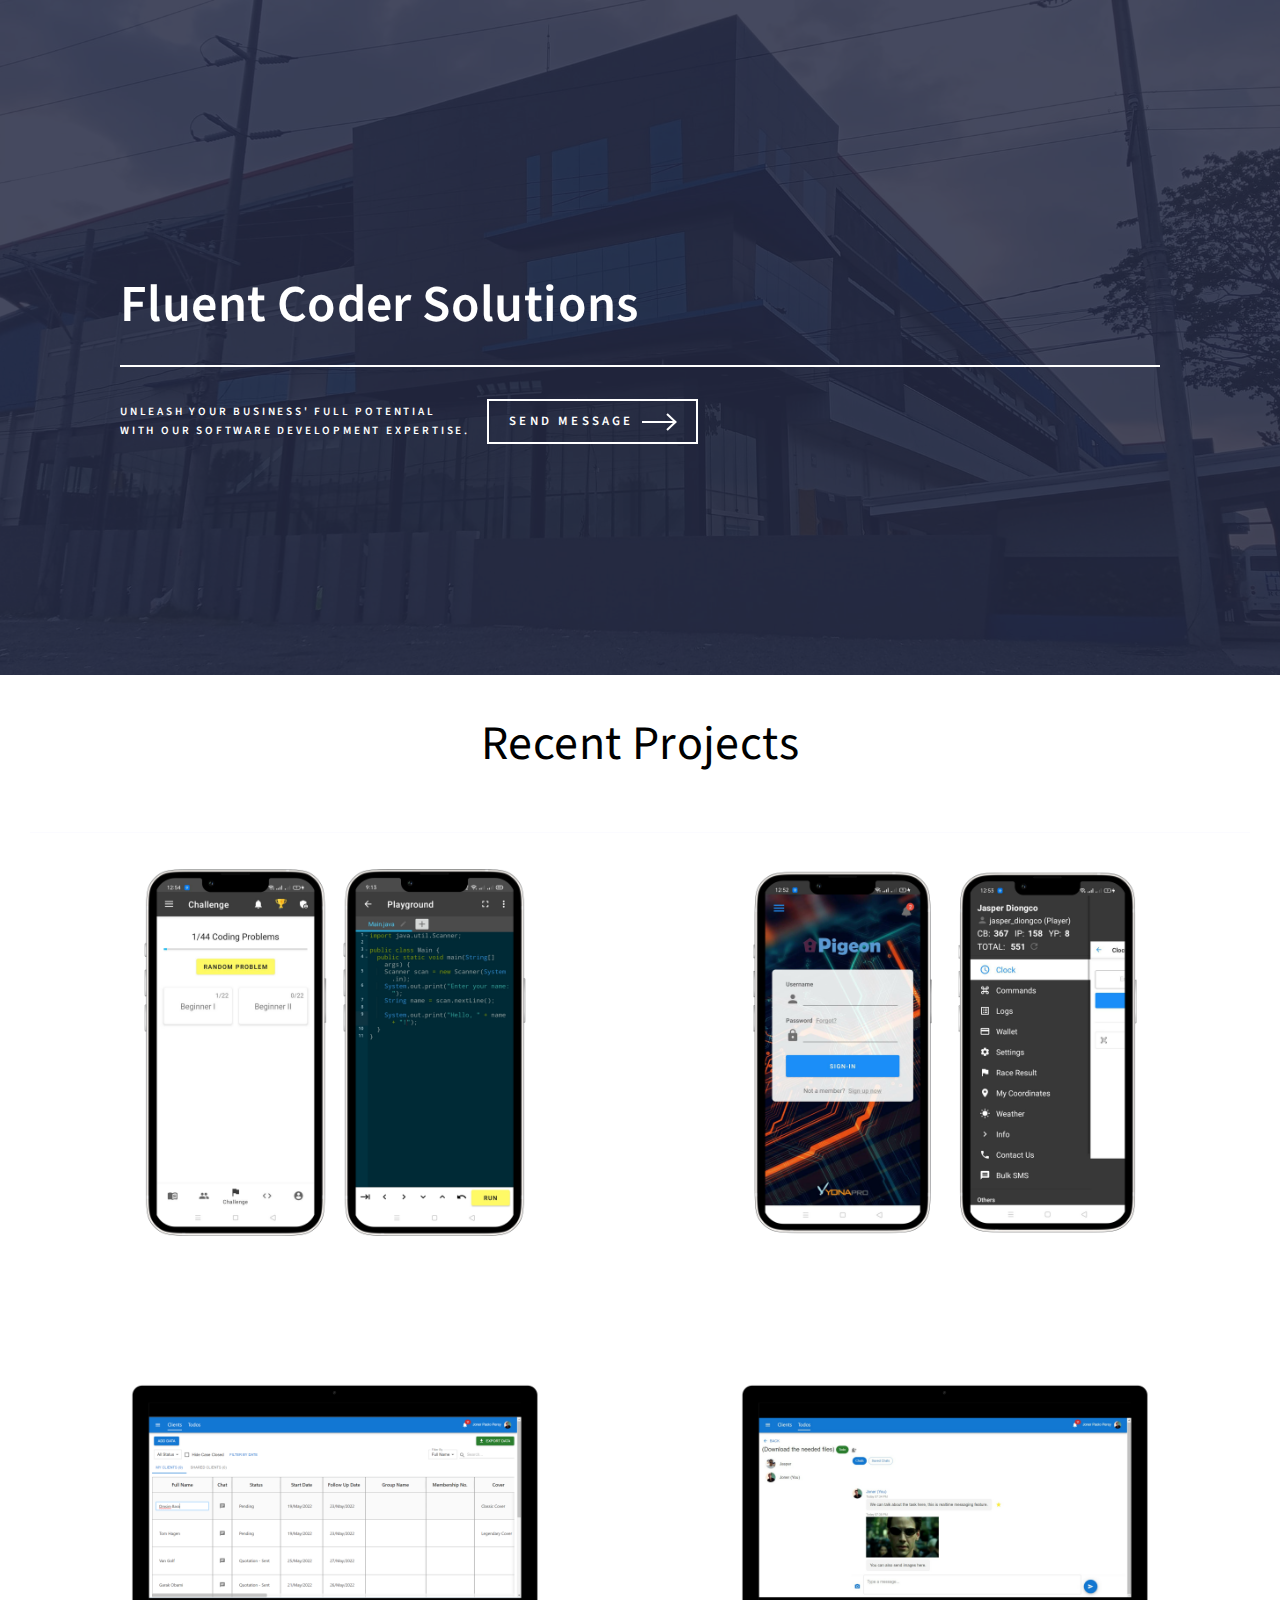
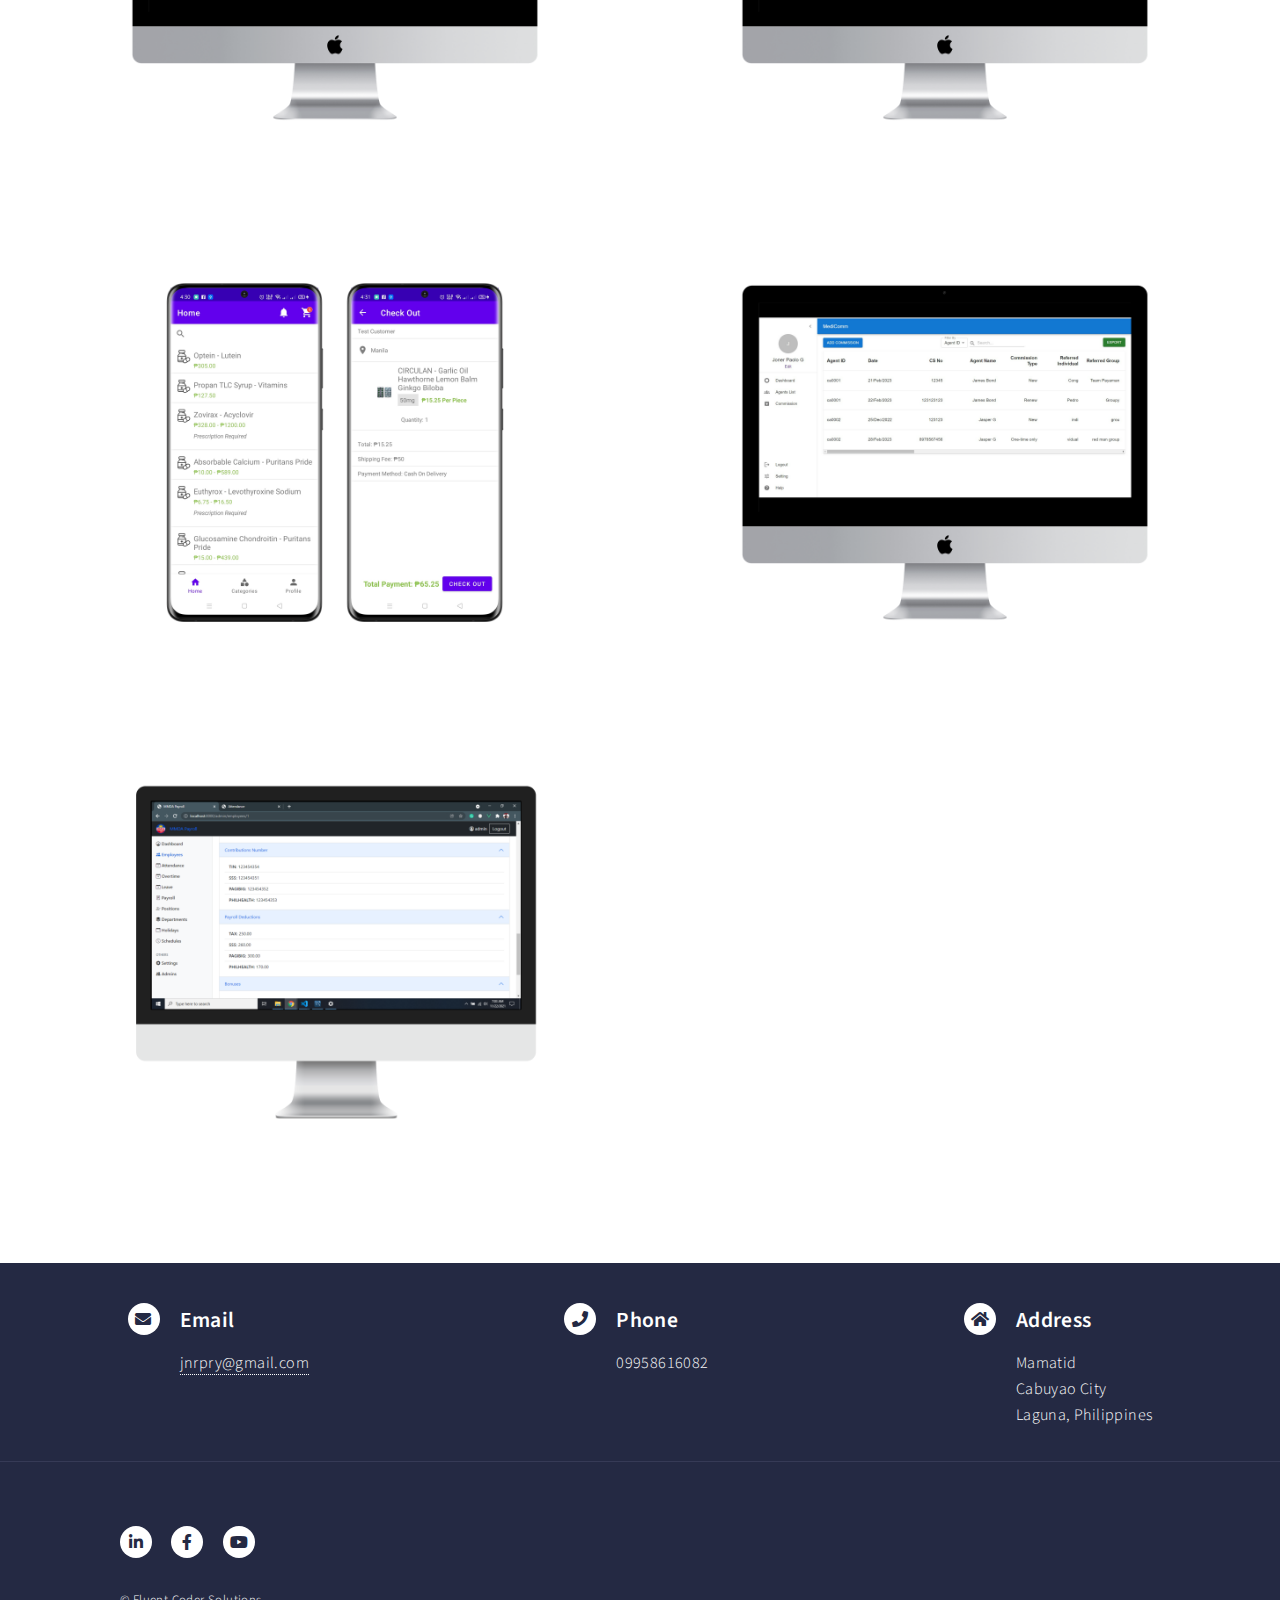
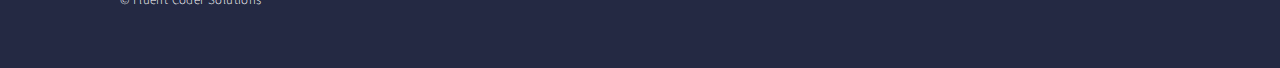
==== index.html @ b70286af "first commit" ====
<!DOCTYPE HTML>
<!--
	Forty by HTML5 UP
	html5up.net | @ajlkn
	Free for personal and commercial use under the CCA 3.0 license (html5up.net/license)
-->
<html>

<head>
	<title>Fluent Coder</title>
	<link rel="shortcut icon" type="image/x-icon" href="./images/logo.png" />
	<meta charset="utf-8" />
	<meta name="viewport" content="width=device-width, initial-scale=1, user-scalable=no" />
	<link rel="stylesheet" href="assets/css/main.css" />
	<noscript>
		<link rel="stylesheet" href="assets/css/noscript.css" />
	</noscript>
</head>

<body class="is-preload">

	<!-- Wrapper -->
	<div id="wrapper">

		<!-- Menu -->
		<nav id="menu">
			<ul class="links">
				<li><a href="index.html">Home</a></li>
				<li><a href="landing.html">Landing</a></li>
				<li><a href="generic.html">Generic</a></li>
				<li><a href="elements.html">Elements</a></li>
			</ul>
			<ul class="actions stacked">
				<li><a href="#" class="button primary fit">Get Started</a></li>
				<li><a href="#" class="button fit">Log In</a></li>
			</ul>
		</nav>

		<!-- Banner -->
		<section id="banner" class="major">
			<div class="inner">
				<header class="major">
					<h1>Fluent Coder Solutions</h1>
				</header>
				<div class="content">
					<p>Unleash your business' full potential<br />
						with our Software Development expertise.</p>
					<ul class="actions">
						<li><a href="mailto: jnrpry@gmail.com" class="button next scrolly">Send Message</a></li>
					</ul>
				</div>
			</div>
		</section>

		<!-- Main -->
		<div id="main">
			<h2 style="color:black; text-align: center; font-weight: 400; font-size: 3rem;">Recent Projects</h2>
			<div class="projects">
				<div class="container">
					<div class="project">
						<a href="fluent-coder.html" target="_blank">
							<div class="project-overlay"></div>
							<img class="project-image" src="./images/pic01.png" alt="">
							<div class="project-details fadeIn-bottom">
								<h3 class="project-title">Fluent Coder Mobile App</h3>
								<!-- <p class="project-text"></p> -->
							</div>
						</a>
					</div>
				</div>
				<div class="container">
					<div class="project">
						<a href="https://ipigeon.yonapro.com/" target="_blank">
							<div class="project-overlay"></div>
							<img class="project-image" src="./images/pic07.png" alt="">
							<div class="project-details fadeIn-bottom">
								<h3 class="project-title">iPigeon Mobile App</h3>
							</div>
						</a>
					</div>
				</div>
				<div class="container">
					<div class="project">
						<a href="sales-monitoring.html" target="_blank">
							<div class="project-overlay"></div>
							<img class="project-image" src="./images/pic02.png" alt="">
							<div class="project-details fadeIn-bottom">
								<h3 class="project-title">Sales Monitoring System</h3>

							</div>
						</a>
					</div>
				</div>
				<div class="container">
					<div class="project">
						<a href="chat-feature.html" target="_blank">
							<div class="project-overlay"></div>
							<img class="project-image" src="./images/pic03.png" alt="">
							<div class="project-details fadeIn-bottom">
								<h3 class="project-title">Realtime Chat Feature</h3>
							</div>
						</a>
					</div>
				</div>
				<div class="container">
					<div class="project">
						<a href="online-ordering.html" target="_blank">
							<div class="project-overlay"></div>
							<img class="project-image" src="./images/pic04.png" alt="">
							<div class="project-details fadeIn-bottom">
								<h3 class="project-title">Online Ordering App</h3>

							</div>
						</a>
					</div>
				</div>

				<div class="container">
					<div class="project">
						<a href="commission-manangement.html" target="_blank">
							<div class="project-overlay"></div>
							<img class="project-image" src="./images/pic09.png" alt="">
							<div class="project-details fadeIn-bottom">
								<h3 class="project-title">Commission Management System</h3>

							</div>
						</a>
					</div>
				</div>
				<div class="container">
					<div class="project">
						<a href="hr-payroll.html" target="_blank">
							<div class="project-overlay"></div>
							<img class="project-image" src="./images/pic08.png" alt="">
							<div class="project-details fadeIn-bottom">
								<h3 class="project-title">HR and Payroll System</h3>

							</div>
						</a>
					</div>
				</div>
				<!-- <div class="container">
					<div class="project">
						<a href="#" target="_blank">
							<div class="project-overlay"></div>
							<img class="project-image" src="./images/pic05.png" alt="">
							<div class="project-details fadeIn-bottom">
								<h3 class="project-title">LAZADA AND SHOPEE ORDER STATUS BARCODE SCANNER</h3>
								<p class="project-text">
									This app helps our online seller client to manage their orders in Shopee and Lazada.
									Verify the order status by simply scanning the barcode.
								</p>
							</div>
						</a>
					</div>
				</div> -->
				<!-- <div class="container">
					<div class="project">
						<a href="#" target="_blank">
							<div class="project-overlay"></div>
							<img class="project-image" src="./images/pic06.png" alt="">
							<div class="project-details fadeIn-bottom">
								<h3 class="project-title">STUDENTS OUTCOMES ASSESSMENT FOR PAMANTASAN NG CABUYAO</h3>
								<p class="project-text">
									This system is dedicated for Students of Pamantasan ng Cabuyao. The primary function
									of this system are student assessment, creating of exams, curriculum management,
									curriculum mapping. The goal of this system is to continuously improve the academic
									curriculums of Pamantasan ng Cabuyao.
								</p>
							</div>
						</a>
					</div>
				</div> -->
			</div>
		</div>

		<!-- Contact -->
		<section id="contact">
			<section class="split">
				<section>
					<div class="contact-method">
						<span class="icon solid alt fa-envelope"></span>
						<h3>Email</h3>
						<a _blank href="mailto: jnrpry@gmail.com">jnrpry@gmail.com</a>
					</div>
				</section>
				<section>
					<div class="contact-method">
						<span class="icon solid alt fa-phone"></span>
						<h3>Phone</h3>
						<span>09958616082</span>
					</div>
				</section>
				<section>
					<div class="contact-method">
						<span class="icon solid alt fa-home"></span>
						<h3>Address</h3>
						<span>Mamatid<br />
							Cabuyao City
							<br />
							Laguna, Philippines</span>
					</div>
				</section>
			</section>
		</section>

		<!-- Footer -->
		<footer id="footer">
			<div class="inner">
				<ul class="icons">
					<li><a href="https://www.linkedin.com/company/fluent-coder/"
							class="icon brands alt fa-linkedin-in"><span class="label">LinkedIn</span></a></li>
					<li><a href="https://web.facebook.com/FluentCoder" class="icon brands alt fa-facebook-f"><span
								class="label">Facebook</span></a></li>
					<li><a href="" class="icon brands alt fa-youtube"><span class="label">Youtube</span></a></li>
				</ul>
				<ul class="copyright">
					<li>&copy; Fluent Coder Solutions</li>
				</ul>
			</div>
		</footer>

	</div>

	<!-- Scripts -->
	<script src="assets/js/jquery.min.js"></script>
	<script src="assets/js/jquery.scrolly.min.js"></script>
	<script src="assets/js/jquery.scrollex.min.js"></script>
	<script src="assets/js/browser.min.js"></script>
	<script src="assets/js/breakpoints.min.js"></script>
	<script src="assets/js/util.js"></script>
	<script src="assets/js/main.js"></script>

</body>

</html>
---- assets/css/main.css ----
@import url(fontawesome-all.min.css);
@import url("https://fonts.googleapis.com/css?family=Source+Sans+Pro:300,300italic,600,600italic");

/*
	Forty by HTML5 UP
	html5up.net | @ajlkn
	Free for personal and commercial use under the CCA 3.0 license (html5up.net/license)
*/

html,
body,
div,
span,
applet,
object,
iframe,
h1,
h2,
h3,
h4,
h5,
h6,
p,
blockquote,
pre,
a,
abbr,
acronym,
address,
big,
cite,
code,
del,
dfn,
em,
img,
ins,
kbd,
q,
s,
samp,
small,
strike,
strong,
sub,
sup,
tt,
var,
b,
u,
i,
center,
dl,
dt,
dd,
ol,
ul,
li,
fieldset,
form,
label,
legend,
table,
caption,
tbody,
tfoot,
thead,
tr,
th,
td,
article,
aside,
canvas,
details,
embed,
figure,
figcaption,
footer,
header,
hgroup,
menu,
nav,
output,
ruby,
section,
summary,
time,
mark,
audio,
video {
	margin: 0;
	padding: 0;
	border: 0;
	font-size: 100%;
	font: inherit;
	vertical-align: baseline;
}

article,
aside,
details,
figcaption,
figure,
footer,
header,
hgroup,
menu,
nav,
section {
	display: block;
}

body {
	line-height: 1;
}

ol,
ul {
	list-style: none;
}

blockquote,
q {
	quotes: none;
}

blockquote:before,
blockquote:after,
q:before,
q:after {
	content: '';
	content: none;
}

table {
	border-collapse: collapse;
	border-spacing: 0;
}

body {
	-webkit-text-size-adjust: none;
}

mark {
	background-color: transparent;
	color: inherit;
}

input::-moz-focus-inner {
	border: 0;
	padding: 0;
}

input,
select,
textarea {
	-moz-appearance: none;
	-webkit-appearance: none;
	-ms-appearance: none;
	appearance: none;
}

#main {
	padding: 30px;

}

.container .title {
	color: #1a1a1a;
	text-align: center;
	margin-bottom: 10px;
}

.projects {
	display: grid;
	grid-template-columns: 1fr 1fr;
}

.project {
	position: relative;
	width: 80%;
	height: 500px;
	margin: auto;
	overflow: hidden;
}

.project a {
	display: flex;
	justify-content: center;
	align-items: center;
}

.project .project-overlay {
	background: rgba(0, 0, 0, 0.6);
	position: absolute;
	height: 100%;
	width: 100%;
	left: 0;
	top: 0;
	bottom: 0;
	right: 0;
	opacity: 0;
	-webkit-transition: all 0.4s ease-in-out 0s;
	-moz-transition: all 0.4s ease-in-out 0s;
	transition: all 0.4s ease-in-out 0s;
}

.project:hover .project-overlay {
	opacity: 1;
}

.project-image {
	width: 90%;
	/* height: 100%; */
}

.project-details {
	position: absolute;
	text-align: center;
	padding-left: 1em;
	padding-right: 1em;
	width: 100%;
	top: 50%;
	left: 50%;
	opacity: 0;
	-webkit-transform: translate(-50%, -50%);
	-moz-transform: translate(-50%, -50%);
	transform: translate(-50%, -50%);
	-webkit-transition: all 0.3s ease-in-out 0s;
	-moz-transition: all 0.3s ease-in-out 0s;
	transition: all 0.3s ease-in-out 0s;
}

.project:hover .project-details {
	top: 50%;
	left: 50%;
	opacity: 1;
}

.project-details h3 {
	color: #fff;
	font-weight: 500;
	letter-spacing: 0.15em;
	margin-bottom: 0.5em;
	text-transform: uppercase;
}

.project-details p {
	color: #fff;
	font-size: 0.8em;
}

.fadeIn-bottom {
	top: 80%;
}

.fadeIn-top {
	top: 20%;
}

.fadeIn-left {
	left: 20%;
}

.fadeIn-right {
	left: 80%;
}

.split {
	display: flex;
	flex-direction: row;
	justify-content: space-around;
	align-items: start;
}

.split section {
	margin-top: 40px;
}

.showcase-image {
	display: flex;
	align-items: center;
	justify-content: center;
}

.showcase-image img {
	width: 700px !important;
}

/* Basic */

@-ms-viewport {
	width: device-width;
}

body {
	-ms-overflow-style: scrollbar;
}

@media screen and (max-width: 480px) {

	html,
	body {
		min-width: 320px;
	}

}

html {
	box-sizing: border-box;
}

*,
*:before,
*:after {
	box-sizing: inherit;
}

body {
	background: #242943;
}

body.is-preload *,
body.is-preload *:before,
body.is-preload *:after {
	-moz-animation: none !important;
	-webkit-animation: none !important;
	-ms-animation: none !important;
	animation: none !important;
	-moz-transition: none !important;
	-webkit-transition: none !important;
	-ms-transition: none !important;
	transition: none !important;
}

/* Type */

body,
input,
select,
textarea {
	color: #ffffff;
	font-family: "Source Sans Pro", Helvetica, sans-serif;
	font-size: 17pt;
	font-weight: 300;
	letter-spacing: 0.025em;
	line-height: 1.65;
}

@media screen and (max-width: 1680px) {

	body,
	input,
	select,
	textarea {
		font-size: 14pt;
	}

}

@media screen and (max-width: 1280px) {

	body,
	input,
	select,
	textarea {
		font-size: 12pt;
	}

}

@media screen and (max-width: 360px) {

	body,
	input,
	select,
	textarea {
		font-size: 11pt;
	}

}

a {
	-moz-transition: color 0.2s ease-in-out, border-bottom-color 0.2s ease-in-out;
	-webkit-transition: color 0.2s ease-in-out, border-bottom-color 0.2s ease-in-out;
	-ms-transition: color 0.2s ease-in-out, border-bottom-color 0.2s ease-in-out;
	transition: color 0.2s ease-in-out, border-bottom-color 0.2s ease-in-out;
	border-bottom: dotted 1px;
	color: inherit;
	text-decoration: none;
}

a:hover {
	border-bottom-color: transparent;
	color: #9bf1ff !important;
}

a:active {
	color: #53e3fb !important;
}

strong,
b {
	color: #ffffff;
	font-weight: 600;
}

em,
i {
	font-style: italic;
}

p {
	margin: 0 0 2em 0;
}

h1,
h2,
h3,
h4,
h5,
h6 {
	color: #ffffff;
	font-weight: 600;
	line-height: 1.65;
	margin: 0 0 1em 0;
}

h1 a,
h2 a,
h3 a,
h4 a,
h5 a,
h6 a {
	color: inherit;
	border-bottom: 0;
}

h1 {
	font-size: 2.5em;
}

h2 {
	font-size: 1.75em;
}

h3 {
	font-size: 1.35em;
}

h4 {
	font-size: 1.1em;
}

h5 {
	font-size: 0.9em;
}

h6 {
	font-size: 0.7em;
}

@media screen and (max-width: 736px) {

	h1 {
		font-size: 2em;
	}

	h2 {
		font-size: 1.5em;
	}

	h3 {
		font-size: 1.25em;
	}

}

sub {
	font-size: 0.8em;
	position: relative;
	top: 0.5em;
}

sup {
	font-size: 0.8em;
	position: relative;
	top: -0.5em;
}

blockquote {
	border-left: solid 4px rgba(212, 212, 255, 0.1);
	font-style: italic;
	margin: 0 0 2em 0;
	padding: 0.5em 0 0.5em 2em;
}

code {
	background: rgba(212, 212, 255, 0.035);
	font-family: "Courier New", monospace;
	font-size: 0.9em;
	margin: 0 0.25em;
	padding: 0.25em 0.65em;
}

pre {
	-webkit-overflow-scrolling: touch;
	font-family: "Courier New", monospace;
	font-size: 0.9em;
	margin: 0 0 2em 0;
}

pre code {
	display: block;
	line-height: 1.75;
	padding: 1em 1.5em;
	overflow-x: auto;
}

hr {
	border: 0;
	border-bottom: solid 1px rgba(212, 212, 255, 0.1);
	margin: 2em 0;
}

hr.major {
	margin: 3em 0;
}

.align-left {
	text-align: left;
}

.align-center {
	text-align: center;
}

.align-right {
	text-align: right;
}

/* Row */

.row {
	display: flex;
	flex-wrap: wrap;
	box-sizing: border-box;
	align-items: stretch;
}

.row>* {
	box-sizing: border-box;
}

.row.gtr-uniform>*> :last-child {
	margin-bottom: 0;
}

.row.aln-left {
	justify-content: flex-start;
}

.row.aln-center {
	justify-content: center;
}

.row.aln-right {
	justify-content: flex-end;
}

.row.aln-top {
	align-items: flex-start;
}

.row.aln-middle {
	align-items: center;
}

.row.aln-bottom {
	align-items: flex-end;
}

.row>.imp {
	order: -1;
}

.row>.col-1 {
	width: 8.33333%;
}

.row>.off-1 {
	margin-left: 8.33333%;
}

.row>.col-2 {
	width: 16.66667%;
}

.row>.off-2 {
	margin-left: 16.66667%;
}

.row>.col-3 {
	width: 25%;
}

.row>.off-3 {
	margin-left: 25%;
}

.row>.col-4 {
	width: 33.33333%;
}

.row>.off-4 {
	margin-left: 33.33333%;
}

.row>.col-5 {
	width: 41.66667%;
}

.row>.off-5 {
	margin-left: 41.66667%;
}

.row>.col-6 {
	width: 50%;
}

.row>.off-6 {
	margin-left: 50%;
}

.row>.col-7 {
	width: 58.33333%;
}

.row>.off-7 {
	margin-left: 58.33333%;
}

.row>.col-8 {
	width: 66.66667%;
}

.row>.off-8 {
	margin-left: 66.66667%;
}

.row>.col-9 {
	width: 75%;
}

.row>.off-9 {
	margin-left: 75%;
}

.row>.col-10 {
	width: 83.33333%;
}

.row>.off-10 {
	margin-left: 83.33333%;
}

.row>.col-11 {
	width: 91.66667%;
}

.row>.off-11 {
	margin-left: 91.66667%;
}

.row>.col-12 {
	width: 100%;
}

.row>.off-12 {
	margin-left: 100%;
}

.row.gtr-0 {
	margin-top: 0;
	margin-left: 0em;
}

.row.gtr-0>* {
	padding: 0 0 0 0em;
}

.row.gtr-0.gtr-uniform {
	margin-top: 0em;
}

.row.gtr-0.gtr-uniform>* {
	padding-top: 0em;
}

.row.gtr-25 {
	margin-top: 0;
	margin-left: -0.5em;
}

.row.gtr-25>* {
	padding: 0 0 0 0.5em;
}

.row.gtr-25.gtr-uniform {
	margin-top: -0.5em;
}

.row.gtr-25.gtr-uniform>* {
	padding-top: 0.5em;
}

.row.gtr-50 {
	margin-top: 0;
	margin-left: -1em;
}

.row.gtr-50>* {
	padding: 0 0 0 1em;
}

.row.gtr-50.gtr-uniform {
	margin-top: -1em;
}

.row.gtr-50.gtr-uniform>* {
	padding-top: 1em;
}

.row {
	margin-top: 0;
	margin-left: -2em;
}

.row>* {
	padding: 0 0 0 2em;
}

.row.gtr-uniform {
	margin-top: -2em;
}

.row.gtr-uniform>* {
	padding-top: 2em;
}

.row.gtr-150 {
	margin-top: 0;
	margin-left: -3em;
}

.row.gtr-150>* {
	padding: 0 0 0 3em;
}

.row.gtr-150.gtr-uniform {
	margin-top: -3em;
}

.row.gtr-150.gtr-uniform>* {
	padding-top: 3em;
}

.row.gtr-200 {
	margin-top: 0;
	margin-left: -4em;
}

.row.gtr-200>* {
	padding: 0 0 0 4em;
}

.row.gtr-200.gtr-uniform {
	margin-top: -4em;
}

.row.gtr-200.gtr-uniform>* {
	padding-top: 4em;
}

@media screen and (max-width: 1680px) {

	.row {
		display: flex;
		flex-wrap: wrap;
		box-sizing: border-box;
		align-items: stretch;
	}

	.row>* {
		box-sizing: border-box;
	}

	.row.gtr-uniform>*> :last-child {
		margin-bottom: 0;
	}

	.row.aln-left {
		justify-content: flex-start;
	}

	.row.aln-center {
		justify-content: center;
	}

	.row.aln-right {
		justify-content: flex-end;
	}

	.row.aln-top {
		align-items: flex-start;
	}

	.row.aln-middle {
		align-items: center;
	}

	.row.aln-bottom {
		align-items: flex-end;
	}

	.row>.imp-xlarge {
		order: -1;
	}

	.row>.col-1-xlarge {
		width: 8.33333%;
	}

	.row>.off-1-xlarge {
		margin-left: 8.33333%;
	}

	.row>.col-2-xlarge {
		width: 16.66667%;
	}

	.row>.off-2-xlarge {
		margin-left: 16.66667%;
	}

	.row>.col-3-xlarge {
		width: 25%;
	}

	.row>.off-3-xlarge {
		margin-left: 25%;
	}

	.row>.col-4-xlarge {
		width: 33.33333%;
	}

	.row>.off-4-xlarge {
		margin-left: 33.33333%;
	}

	.row>.col-5-xlarge {
		width: 41.66667%;
	}

	.row>.off-5-xlarge {
		margin-left: 41.66667%;
	}

	.row>.col-6-xlarge {
		width: 50%;
	}

	.row>.off-6-xlarge {
		margin-left: 50%;
	}

	.row>.col-7-xlarge {
		width: 58.33333%;
	}

	.row>.off-7-xlarge {
		margin-left: 58.33333%;
	}

	.row>.col-8-xlarge {
		width: 66.66667%;
	}

	.row>.off-8-xlarge {
		margin-left: 66.66667%;
	}

	.row>.col-9-xlarge {
		width: 75%;
	}

	.row>.off-9-xlarge {
		margin-left: 75%;
	}

	.row>.col-10-xlarge {
		width: 83.33333%;
	}

	.row>.off-10-xlarge {
		margin-left: 83.33333%;
	}

	.row>.col-11-xlarge {
		width: 91.66667%;
	}

	.row>.off-11-xlarge {
		margin-left: 91.66667%;
	}

	.row>.col-12-xlarge {
		width: 100%;
	}

	.row>.off-12-xlarge {
		margin-left: 100%;
	}

	.row.gtr-0 {
		margin-top: 0;
		margin-left: 0em;
	}

	.row.gtr-0>* {
		padding: 0 0 0 0em;
	}

	.row.gtr-0.gtr-uniform {
		margin-top: 0em;
	}

	.row.gtr-0.gtr-uniform>* {
		padding-top: 0em;
	}

	.row.gtr-25 {
		margin-top: 0;
		margin-left: -0.5em;
	}

	.row.gtr-25>* {
		padding: 0 0 0 0.5em;
	}

	.row.gtr-25.gtr-uniform {
		margin-top: -0.5em;
	}

	.row.gtr-25.gtr-uniform>* {
		padding-top: 0.5em;
	}

	.row.gtr-50 {
		margin-top: 0;
		margin-left: -1em;
	}

	.row.gtr-50>* {
		padding: 0 0 0 1em;
	}

	.row.gtr-50.gtr-uniform {
		margin-top: -1em;
	}

	.row.gtr-50.gtr-uniform>* {
		padding-top: 1em;
	}

	.row {
		margin-top: 0;
		margin-left: -2em;
	}

	.row>* {
		padding: 0 0 0 2em;
	}

	.row.gtr-uniform {
		margin-top: -2em;
	}

	.row.gtr-uniform>* {
		padding-top: 2em;
	}

	.row.gtr-150 {
		margin-top: 0;
		margin-left: -3em;
	}

	.row.gtr-150>* {
		padding: 0 0 0 3em;
	}

	.row.gtr-150.gtr-uniform {
		margin-top: -3em;
	}

	.row.gtr-150.gtr-uniform>* {
		padding-top: 3em;
	}

	.row.gtr-200 {
		margin-top: 0;
		margin-left: -4em;
	}

	.row.gtr-200>* {
		padding: 0 0 0 4em;
	}

	.row.gtr-200.gtr-uniform {
		margin-top: -4em;
	}

	.row.gtr-200.gtr-uniform>* {
		padding-top: 4em;
	}

}

@media screen and (max-width: 1280px) {

	.row {
		display: flex;
		flex-wrap: wrap;
		box-sizing: border-box;
		align-items: stretch;
	}

	.row>* {
		box-sizing: border-box;
	}

	.row.gtr-uniform>*> :last-child {
		margin-bottom: 0;
	}

	.row.aln-left {
		justify-content: flex-start;
	}

	.row.aln-center {
		justify-content: center;
	}

	.row.aln-right {
		justify-content: flex-end;
	}

	.row.aln-top {
		align-items: flex-start;
	}

	.row.aln-middle {
		align-items: center;
	}

	.row.aln-bottom {
		align-items: flex-end;
	}

	.row>.imp-large {
		order: -1;
	}

	.row>.col-1-large {
		width: 8.33333%;
	}

	.row>.off-1-large {
		margin-left: 8.33333%;
	}

	.row>.col-2-large {
		width: 16.66667%;
	}

	.row>.off-2-large {
		margin-left: 16.66667%;
	}

	.row>.col-3-large {
		width: 25%;
	}

	.row>.off-3-large {
		margin-left: 25%;
	}

	.row>.col-4-large {
		width: 33.33333%;
	}

	.row>.off-4-large {
		margin-left: 33.33333%;
	}

	.row>.col-5-large {
		width: 41.66667%;
	}

	.row>.off-5-large {
		margin-left: 41.66667%;
	}

	.row>.col-6-large {
		width: 50%;
	}

	.row>.off-6-large {
		margin-left: 50%;
	}

	.row>.col-7-large {
		width: 58.33333%;
	}

	.row>.off-7-large {
		margin-left: 58.33333%;
	}

	.row>.col-8-large {
		width: 66.66667%;
	}

	.row>.off-8-large {
		margin-left: 66.66667%;
	}

	.row>.col-9-large {
		width: 75%;
	}

	.row>.off-9-large {
		margin-left: 75%;
	}

	.row>.col-10-large {
		width: 83.33333%;
	}

	.row>.off-10-large {
		margin-left: 83.33333%;
	}

	.row>.col-11-large {
		width: 91.66667%;
	}

	.row>.off-11-large {
		margin-left: 91.66667%;
	}

	.row>.col-12-large {
		width: 100%;
	}

	.row>.off-12-large {
		margin-left: 100%;
	}

	.row.gtr-0 {
		margin-top: 0;
		margin-left: 0em;
	}

	.row.gtr-0>* {
		padding: 0 0 0 0em;
	}

	.row.gtr-0.gtr-uniform {
		margin-top: 0em;
	}

	.row.gtr-0.gtr-uniform>* {
		padding-top: 0em;
	}

	.row.gtr-25 {
		margin-top: 0;
		margin-left: -0.375em;
	}

	.row.gtr-25>* {
		padding: 0 0 0 0.375em;
	}

	.row.gtr-25.gtr-uniform {
		margin-top: -0.375em;
	}

	.row.gtr-25.gtr-uniform>* {
		padding-top: 0.375em;
	}

	.row.gtr-50 {
		margin-top: 0;
		margin-left: -0.75em;
	}

	.row.gtr-50>* {
		padding: 0 0 0 0.75em;
	}

	.row.gtr-50.gtr-uniform {
		margin-top: -0.75em;
	}

	.row.gtr-50.gtr-uniform>* {
		padding-top: 0.75em;
	}

	.row {
		margin-top: 0;
		margin-left: -1.5em;
	}

	.row>* {
		padding: 0 0 0 1.5em;
	}

	.row.gtr-uniform {
		margin-top: -1.5em;
	}

	.row.gtr-uniform>* {
		padding-top: 1.5em;
	}

	.row.gtr-150 {
		margin-top: 0;
		margin-left: -2.25em;
	}

	.row.gtr-150>* {
		padding: 0 0 0 2.25em;
	}

	.row.gtr-150.gtr-uniform {
		margin-top: -2.25em;
	}

	.row.gtr-150.gtr-uniform>* {
		padding-top: 2.25em;
	}

	.row.gtr-200 {
		margin-top: 0;
		margin-left: -3em;
	}

	.row.gtr-200>* {
		padding: 0 0 0 3em;
	}

	.row.gtr-200.gtr-uniform {
		margin-top: -3em;
	}

	.row.gtr-200.gtr-uniform>* {
		padding-top: 3em;
	}

}

@media screen and (max-width: 980px) {

	.row {
		display: flex;
		flex-wrap: wrap;
		box-sizing: border-box;
		align-items: stretch;
	}

	.row>* {
		box-sizing: border-box;
	}

	.row.gtr-uniform>*> :last-child {
		margin-bottom: 0;
	}

	.row.aln-left {
		justify-content: flex-start;
	}

	.row.aln-center {
		justify-content: center;
	}

	.row.aln-right {
		justify-content: flex-end;
	}

	.row.aln-top {
		align-items: flex-start;
	}

	.row.aln-middle {
		align-items: center;
	}

	.row.aln-bottom {
		align-items: flex-end;
	}

	.row>.imp-medium {
		order: -1;
	}

	.row>.col-1-medium {
		width: 8.33333%;
	}

	.row>.off-1-medium {
		margin-left: 8.33333%;
	}

	.row>.col-2-medium {
		width: 16.66667%;
	}

	.row>.off-2-medium {
		margin-left: 16.66667%;
	}

	.row>.col-3-medium {
		width: 25%;
	}

	.row>.off-3-medium {
		margin-left: 25%;
	}

	.row>.col-4-medium {
		width: 33.33333%;
	}

	.row>.off-4-medium {
		margin-left: 33.33333%;
	}

	.row>.col-5-medium {
		width: 41.66667%;
	}

	.row>.off-5-medium {
		margin-left: 41.66667%;
	}

	.row>.col-6-medium {
		width: 50%;
	}

	.row>.off-6-medium {
		margin-left: 50%;
	}

	.row>.col-7-medium {
		width: 58.33333%;
	}

	.row>.off-7-medium {
		margin-left: 58.33333%;
	}

	.row>.col-8-medium {
		width: 66.66667%;
	}

	.row>.off-8-medium {
		margin-left: 66.66667%;
	}

	.row>.col-9-medium {
		width: 75%;
	}

	.row>.off-9-medium {
		margin-left: 75%;
	}

	.row>.col-10-medium {
		width: 83.33333%;
	}

	.row>.off-10-medium {
		margin-left: 83.33333%;
	}

	.row>.col-11-medium {
		width: 91.66667%;
	}

	.row>.off-11-medium {
		margin-left: 91.66667%;
	}

	.row>.col-12-medium {
		width: 100%;
	}

	.row>.off-12-medium {
		margin-left: 100%;
	}

	.row.gtr-0 {
		margin-top: 0;
		margin-left: 0em;
	}

	.row.gtr-0>* {
		padding: 0 0 0 0em;
	}

	.row.gtr-0.gtr-uniform {
		margin-top: 0em;
	}

	.row.gtr-0.gtr-uniform>* {
		padding-top: 0em;
	}

	.row.gtr-25 {
		margin-top: 0;
		margin-left: -0.375em;
	}

	.row.gtr-25>* {
		padding: 0 0 0 0.375em;
	}

	.row.gtr-25.gtr-uniform {
		margin-top: -0.375em;
	}

	.row.gtr-25.gtr-uniform>* {
		padding-top: 0.375em;
	}

	.row.gtr-50 {
		margin-top: 0;
		margin-left: -0.75em;
	}

	.row.gtr-50>* {
		padding: 0 0 0 0.75em;
	}

	.row.gtr-50.gtr-uniform {
		margin-top: -0.75em;
	}

	.row.gtr-50.gtr-uniform>* {
		padding-top: 0.75em;
	}

	.row {
		margin-top: 0;
		margin-left: -1.5em;
	}

	.row>* {
		padding: 0 0 0 1.5em;
	}

	.row.gtr-uniform {
		margin-top: -1.5em;
	}

	.row.gtr-uniform>* {
		padding-top: 1.5em;
	}

	.row.gtr-150 {
		margin-top: 0;
		margin-left: -2.25em;
	}

	.row.gtr-150>* {
		padding: 0 0 0 2.25em;
	}

	.row.gtr-150.gtr-uniform {
		margin-top: -2.25em;
	}

	.row.gtr-150.gtr-uniform>* {
		padding-top: 2.25em;
	}

	.row.gtr-200 {
		margin-top: 0;
		margin-left: -3em;
	}

	.row.gtr-200>* {
		padding: 0 0 0 3em;
	}

	.row.gtr-200.gtr-uniform {
		margin-top: -3em;
	}

	.row.gtr-200.gtr-uniform>* {
		padding-top: 3em;
	}

}

@media screen and (max-width: 736px) {

	.row {
		display: flex;
		flex-wrap: wrap;
		box-sizing: border-box;
		align-items: stretch;
	}

	.row>* {
		box-sizing: border-box;
	}

	.row.gtr-uniform>*> :last-child {
		margin-bottom: 0;
	}

	.row.aln-left {
		justify-content: flex-start;
	}

	.row.aln-center {
		justify-content: center;
	}

	.row.aln-right {
		justify-content: flex-end;
	}

	.row.aln-top {
		align-items: flex-start;
	}

	.row.aln-middle {
		align-items: center;
	}

	.row.aln-bottom {
		align-items: flex-end;
	}

	.row>.imp-small {
		order: -1;
	}

	.row>.col-1-small {
		width: 8.33333%;
	}

	.row>.off-1-small {
		margin-left: 8.33333%;
	}

	.row>.col-2-small {
		width: 16.66667%;
	}

	.row>.off-2-small {
		margin-left: 16.66667%;
	}

	.row>.col-3-small {
		width: 25%;
	}

	.row>.off-3-small {
		margin-left: 25%;
	}

	.row>.col-4-small {
		width: 33.33333%;
	}

	.row>.off-4-small {
		margin-left: 33.33333%;
	}

	.row>.col-5-small {
		width: 41.66667%;
	}

	.row>.off-5-small {
		margin-left: 41.66667%;
	}

	.row>.col-6-small {
		width: 50%;
	}

	.row>.off-6-small {
		margin-left: 50%;
	}

	.row>.col-7-small {
		width: 58.33333%;
	}

	.row>.off-7-small {
		margin-left: 58.33333%;
	}

	.row>.col-8-small {
		width: 66.66667%;
	}

	.row>.off-8-small {
		margin-left: 66.66667%;
	}

	.row>.col-9-small {
		width: 75%;
	}

	.row>.off-9-small {
		margin-left: 75%;
	}

	.row>.col-10-small {
		width: 83.33333%;
	}

	.row>.off-10-small {
		margin-left: 83.33333%;
	}

	.row>.col-11-small {
		width: 91.66667%;
	}

	.row>.off-11-small {
		margin-left: 91.66667%;
	}

	.row>.col-12-small {
		width: 100%;
	}

	.row>.off-12-small {
		margin-left: 100%;
	}

	.row.gtr-0 {
		margin-top: 0;
		margin-left: 0em;
	}

	.row.gtr-0>* {
		padding: 0 0 0 0em;
	}

	.row.gtr-0.gtr-uniform {
		margin-top: 0em;
	}

	.row.gtr-0.gtr-uniform>* {
		padding-top: 0em;
	}

	.row.gtr-25 {
		margin-top: 0;
		margin-left: -0.3125em;
	}

	.row.gtr-25>* {
		padding: 0 0 0 0.3125em;
	}

	.row.gtr-25.gtr-uniform {
		margin-top: -0.3125em;
	}

	.row.gtr-25.gtr-uniform>* {
		padding-top: 0.3125em;
	}

	.row.gtr-50 {
		margin-top: 0;
		margin-left: -0.625em;
	}

	.row.gtr-50>* {
		padding: 0 0 0 0.625em;
	}

	.row.gtr-50.gtr-uniform {
		margin-top: -0.625em;
	}

	.row.gtr-50.gtr-uniform>* {
		padding-top: 0.625em;
	}

	.row {
		margin-top: 0;
		margin-left: -1.25em;
	}

	.row>* {
		padding: 0 0 0 1.25em;
	}

	.row.gtr-uniform {
		margin-top: -1.25em;
	}

	.row.gtr-uniform>* {
		padding-top: 1.25em;
	}

	.row.gtr-150 {
		margin-top: 0;
		margin-left: -1.875em;
	}

	.row.gtr-150>* {
		padding: 0 0 0 1.875em;
	}

	.row.gtr-150.gtr-uniform {
		margin-top: -1.875em;
	}

	.row.gtr-150.gtr-uniform>* {
		padding-top: 1.875em;
	}

	.row.gtr-200 {
		margin-top: 0;
		margin-left: -2.5em;
	}

	.row.gtr-200>* {
		padding: 0 0 0 2.5em;
	}

	.row.gtr-200.gtr-uniform {
		margin-top: -2.5em;
	}

	.row.gtr-200.gtr-uniform>* {
		padding-top: 2.5em;
	}

}

@media screen and (max-width: 480px) {

	.row {
		display: flex;
		flex-wrap: wrap;
		box-sizing: border-box;
		align-items: stretch;
	}

	.row>* {
		box-sizing: border-box;
	}

	.row.gtr-uniform>*> :last-child {
		margin-bottom: 0;
	}

	.row.aln-left {
		justify-content: flex-start;
	}

	.row.aln-center {
		justify-content: center;
	}

	.row.aln-right {
		justify-content: flex-end;
	}

	.row.aln-top {
		align-items: flex-start;
	}

	.row.aln-middle {
		align-items: center;
	}

	.row.aln-bottom {
		align-items: flex-end;
	}

	.row>.imp-xsmall {
		order: -1;
	}

	.row>.col-1-xsmall {
		width: 8.33333%;
	}

	.row>.off-1-xsmall {
		margin-left: 8.33333%;
	}

	.row>.col-2-xsmall {
		width: 16.66667%;
	}

	.row>.off-2-xsmall {
		margin-left: 16.66667%;
	}

	.row>.col-3-xsmall {
		width: 25%;
	}

	.row>.off-3-xsmall {
		margin-left: 25%;
	}

	.row>.col-4-xsmall {
		width: 33.33333%;
	}

	.row>.off-4-xsmall {
		margin-left: 33.33333%;
	}

	.row>.col-5-xsmall {
		width: 41.66667%;
	}

	.row>.off-5-xsmall {
		margin-left: 41.66667%;
	}

	.row>.col-6-xsmall {
		width: 50%;
	}

	.row>.off-6-xsmall {
		margin-left: 50%;
	}

	.row>.col-7-xsmall {
		width: 58.33333%;
	}

	.row>.off-7-xsmall {
		margin-left: 58.33333%;
	}

	.row>.col-8-xsmall {
		width: 66.66667%;
	}

	.row>.off-8-xsmall {
		margin-left: 66.66667%;
	}

	.row>.col-9-xsmall {
		width: 75%;
	}

	.row>.off-9-xsmall {
		margin-left: 75%;
	}

	.row>.col-10-xsmall {
		width: 83.33333%;
	}

	.row>.off-10-xsmall {
		margin-left: 83.33333%;
	}

	.row>.col-11-xsmall {
		width: 91.66667%;
	}

	.row>.off-11-xsmall {
		margin-left: 91.66667%;
	}

	.row>.col-12-xsmall {
		width: 100%;
	}

	.row>.off-12-xsmall {
		margin-left: 100%;
	}

	.row.gtr-0 {
		margin-top: 0;
		margin-left: 0em;
	}

	.row.gtr-0>* {
		padding: 0 0 0 0em;
	}

	.row.gtr-0.gtr-uniform {
		margin-top: 0em;
	}

	.row.gtr-0.gtr-uniform>* {
		padding-top: 0em;
	}

	.row.gtr-25 {
		margin-top: 0;
		margin-left: -0.3125em;
	}

	.row.gtr-25>* {
		padding: 0 0 0 0.3125em;
	}

	.row.gtr-25.gtr-uniform {
		margin-top: -0.3125em;
	}

	.row.gtr-25.gtr-uniform>* {
		padding-top: 0.3125em;
	}

	.row.gtr-50 {
		margin-top: 0;
		margin-left: -0.625em;
	}

	.row.gtr-50>* {
		padding: 0 0 0 0.625em;
	}

	.row.gtr-50.gtr-uniform {
		margin-top: -0.625em;
	}

	.row.gtr-50.gtr-uniform>* {
		padding-top: 0.625em;
	}

	.row {
		margin-top: 0;
		margin-left: -1.25em;
	}

	.row>* {
		padding: 0 0 0 1.25em;
	}

	.row.gtr-uniform {
		margin-top: -1.25em;
	}

	.row.gtr-uniform>* {
		padding-top: 1.25em;
	}

	.row.gtr-150 {
		margin-top: 0;
		margin-left: -1.875em;
	}

	.row.gtr-150>* {
		padding: 0 0 0 1.875em;
	}

	.row.gtr-150.gtr-uniform {
		margin-top: -1.875em;
	}

	.row.gtr-150.gtr-uniform>* {
		padding-top: 1.875em;
	}

	.row.gtr-200 {
		margin-top: 0;
		margin-left: -2.5em;
	}

	.row.gtr-200>* {
		padding: 0 0 0 2.5em;
	}

	.row.gtr-200.gtr-uniform {
		margin-top: -2.5em;
	}

	.row.gtr-200.gtr-uniform>* {
		padding-top: 2.5em;
	}

}

/* Section/Article */

section.special,
article.special {
	text-align: center;
}

header.major {
	width: -moz-max-content;
	width: -webkit-max-content;
	width: -ms-max-content;
	width: max-content;
	margin-bottom: 2em;
}

header.major> :first-child {
	margin-bottom: 0;
	width: calc(100% + 0.5em);
}

header.major> :first-child:after {
	content: '';
	background-color: #ffffff;
	display: block;
	height: 2px;
	margin: 0.325em 0 0.5em 0;
	width: 100%;
}

header.major>p {
	font-size: 0.7em;
	font-weight: 600;
	letter-spacing: 0.25em;
	margin-bottom: 0;
	text-transform: uppercase;
}

body.is-ie header.major> :first-child:after {
	max-width: 9em;
}

body.is-ie header.major>h1:after {
	max-width: 100% !important;
}

@media screen and (max-width: 736px) {

	header.major>p br {
		display: none;
	}

}

/* Form */

form {
	margin: 0 0 2em 0;
}

form> :last-child {
	margin-bottom: 0;
}

form>.fields {
	display: -moz-flex;
	display: -webkit-flex;
	display: -ms-flex;
	display: flex;
	-moz-flex-wrap: wrap;
	-webkit-flex-wrap: wrap;
	-ms-flex-wrap: wrap;
	flex-wrap: wrap;
	width: calc(100% + 3em);
	margin: -1.5em 0 2em -1.5em;
}

form>.fields>.field {
	-moz-flex-grow: 0;
	-webkit-flex-grow: 0;
	-ms-flex-grow: 0;
	flex-grow: 0;
	-moz-flex-shrink: 0;
	-webkit-flex-shrink: 0;
	-ms-flex-shrink: 0;
	flex-shrink: 0;
	padding: 1.5em 0 0 1.5em;
	width: calc(100% - 1.5em);
}

form>.fields>.field.half {
	width: calc(50% - 0.75em);
}

form>.fields>.field.third {
	width: calc(100%/3 - 0.5em);
}

form>.fields>.field.quarter {
	width: calc(25% - 0.375em);
}

@media screen and (max-width: 480px) {

	form>.fields {
		width: calc(100% + 3em);
		margin: -1.5em 0 2em -1.5em;
	}

	form>.fields>.field {
		padding: 1.5em 0 0 1.5em;
		width: calc(100% - 1.5em);
	}

	form>.fields>.field.half {
		width: calc(100% - 1.5em);
	}

	form>.fields>.field.third {
		width: calc(100% - 1.5em);
	}

	form>.fields>.field.quarter {
		width: calc(100% - 1.5em);
	}

}

label {
	color: #ffffff;
	display: block;
	font-size: 0.8em;
	font-weight: 600;
	letter-spacing: 0.25em;
	margin: 0 0 1em 0;
	text-transform: uppercase;
}

input[type="text"],
input[type="password"],
input[type="email"],
input[type="tel"],
input[type="search"],
input[type="url"],
select,
textarea {
	-moz-appearance: none;
	-webkit-appearance: none;
	-ms-appearance: none;
	appearance: none;
	background: rgba(212, 212, 255, 0.035);
	border: none;
	border-radius: 0;
	color: inherit;
	display: block;
	outline: 0;
	padding: 0 1em;
	text-decoration: none;
	width: 100%;
}

input[type="text"]:invalid,
input[type="password"]:invalid,
input[type="email"]:invalid,
input[type="tel"]:invalid,
input[type="search"]:invalid,
input[type="url"]:invalid,
select:invalid,
textarea:invalid {
	box-shadow: none;
}

input[type="text"]:focus,
input[type="password"]:focus,
input[type="email"]:focus,
input[type="tel"]:focus,
input[type="search"]:focus,
input[type="url"]:focus,
select:focus,
textarea:focus {
	border-color: #9bf1ff;
	box-shadow: 0 0 0 2px #9bf1ff;
}

select {
	background-image: url("data:image/svg+xml;charset=utf8,%3Csvg xmlns='http://www.w3.org/2000/svg' width='40' height='40' preserveAspectRatio='none' viewBox='0 0 40 40'%3E%3Cpath d='M9.4,12.3l10.4,10.4l10.4-10.4c0.2-0.2,0.5-0.4,0.9-0.4c0.3,0,0.6,0.1,0.9,0.4l3.3,3.3c0.2,0.2,0.4,0.5,0.4,0.9 c0,0.4-0.1,0.6-0.4,0.9L20.7,31.9c-0.2,0.2-0.5,0.4-0.9,0.4c-0.3,0-0.6-0.1-0.9-0.4L4.3,17.3c-0.2-0.2-0.4-0.5-0.4-0.9 c0-0.4,0.1-0.6,0.4-0.9l3.3-3.3c0.2-0.2,0.5-0.4,0.9-0.4S9.1,12.1,9.4,12.3z' fill='rgba(212, 212, 255, 0.1)' /%3E%3C/svg%3E");
	background-size: 1.25rem;
	background-repeat: no-repeat;
	background-position: calc(100% - 1rem) center;
	height: 2.75em;
	padding-right: 2.75em;
	text-overflow: ellipsis;
}

select option {
	color: #ffffff;
	background: #242943;
}

select:focus::-ms-value {
	background-color: transparent;
}

select::-ms-expand {
	display: none;
}

input[type="text"],
input[type="password"],
input[type="email"],
input[type="tel"],
input[type="search"],
input[type="url"],
select {
	height: 2.75em;
}

textarea {
	padding: 0.75em 1em;
}

input[type="checkbox"],
input[type="radio"] {
	-moz-appearance: none;
	-webkit-appearance: none;
	-ms-appearance: none;
	appearance: none;
	display: block;
	float: left;
	margin-right: -2em;
	opacity: 0;
	width: 1em;
	z-index: -1;
}

input[type="checkbox"]+label,
input[type="radio"]+label {
	text-decoration: none;
	color: #ffffff;
	cursor: pointer;
	display: inline-block;
	font-weight: 300;
	padding-left: 2.65em;
	padding-right: 0.75em;
	position: relative;
}

input[type="checkbox"]+label:before,
input[type="radio"]+label:before {
	-moz-osx-font-smoothing: grayscale;
	-webkit-font-smoothing: antialiased;
	display: inline-block;
	font-style: normal;
	font-variant: normal;
	text-rendering: auto;
	line-height: 1;
	text-transform: none !important;
	font-family: 'Font Awesome 5 Free';
	font-weight: 900;
}

input[type="checkbox"]+label:before,
input[type="radio"]+label:before {
	background: rgba(212, 212, 255, 0.035);
	content: '';
	display: inline-block;
	font-size: 0.8em;
	height: 2.0625em;
	left: 0;
	letter-spacing: 0;
	line-height: 2.0625em;
	position: absolute;
	text-align: center;
	top: 0;
	width: 2.0625em;
}

input[type="checkbox"]:checked+label:before,
input[type="radio"]:checked+label:before {
	background: #ffffff;
	border-color: #9bf1ff;
	content: '\f00c';
	color: #242943;
}

input[type="checkbox"]:focus+label:before,
input[type="radio"]:focus+label:before {
	box-shadow: 0 0 0 2px #9bf1ff;
}

input[type="radio"]+label:before {
	border-radius: 100%;
}

::-webkit-input-placeholder {
	color: rgba(244, 244, 255, 0.2) !important;
	opacity: 1.0;
}

:-moz-placeholder {
	color: rgba(244, 244, 255, 0.2) !important;
	opacity: 1.0;
}

::-moz-placeholder {
	color: rgba(244, 244, 255, 0.2) !important;
	opacity: 1.0;
}

:-ms-input-placeholder {
	color: rgba(244, 244, 255, 0.2) !important;
	opacity: 1.0;
}

/* Box */

.box {
	border: solid 1px rgba(212, 212, 255, 0.1);
	margin-bottom: 2em;
	padding: 1.5em;
}

.box> :last-child,
.box> :last-child> :last-child,
.box> :last-child> :last-child> :last-child {
	margin-bottom: 0;
}

.box.alt {
	border: 0;
	border-radius: 0;
	padding: 0;
}

/* Icon */

.icon {
	text-decoration: none;
	border-bottom: none;
	position: relative;
}

.icon:before {
	-moz-osx-font-smoothing: grayscale;
	-webkit-font-smoothing: antialiased;
	display: inline-block;
	font-style: normal;
	font-variant: normal;
	text-rendering: auto;
	line-height: 1;
	text-transform: none !important;
	font-family: 'Font Awesome 5 Free';
	font-weight: 400;
}

.icon>.label {
	display: none;
}

.icon:before {
	line-height: inherit;
}

.icon.solid:before {
	font-weight: 900;
}

.icon.brands:before {
	font-family: 'Font Awesome 5 Brands';
}

.icon.alt:before {
	background-color: #ffffff;
	border-radius: 100%;
	color: #242943;
	display: inline-block;
	height: 2em;
	line-height: 2em;
	text-align: center;
	width: 2em;
}

a.icon.alt:before {
	-moz-transition: background-color 0.2s ease-in-out;
	-webkit-transition: background-color 0.2s ease-in-out;
	-ms-transition: background-color 0.2s ease-in-out;
	transition: background-color 0.2s ease-in-out;
}

a.icon.alt:hover:before {
	background-color: #6fc3df;
}

a.icon.alt:active:before {
	background-color: #37a6cb;
}

/* Image */

.image {
	border: 0;
	display: inline-block;
	position: relative;
}

.image img {
	display: block;
}

.image.left,
.image.right {
	max-width: 30%;
}

.image.left img,
.image.right img {
	width: 100%;
}

.image.left {
	float: left;
	margin: 0 1.5em 1.25em 0;
	top: 0.25em;
}

.image.right {
	float: right;
	margin: 0 0 1.25em 1.5em;
	top: 0.25em;
}

.image.fit {
	display: block;
	margin: 0 0 2em 0;
	width: 100%;
}

.image.fit img {
	width: 100%;
}

.image.main {
	display: block;
	margin: 2.5em 0;
	width: 100%;
}

.image.main img {
	width: 100%;
}

@media screen and (max-width: 736px) {

	.image.main {
		margin: 1.5em 0;
	}

}

/* List */

ol {
	list-style: decimal;
	margin: 0 0 2em 0;
	padding-left: 1.25em;
}

ol li {
	padding-left: 0.25em;
}

ul {
	list-style: disc;
	margin: 0 0 2em 0;
	padding-left: 1em;
}

ul li {
	padding-left: 0.5em;
}

ul.alt {
	list-style: none;
	padding-left: 0;
}

ul.alt li {
	border-top: solid 1px rgba(212, 212, 255, 0.1);
	padding: 0.5em 0;
}

ul.alt li:first-child {
	border-top: 0;
	padding-top: 0;
}

dl {
	margin: 0 0 2em 0;
}

dl dt {
	display: block;
	font-weight: 600;
	margin: 0 0 1em 0;
}

dl dd {
	margin-left: 2em;
}

/* Actions */

ul.actions {
	display: -moz-flex;
	display: -webkit-flex;
	display: -ms-flex;
	display: flex;
	cursor: default;
	list-style: none;
	margin-left: -1em;
	padding-left: 0;
}

ul.actions li {
	padding: 0 0 0 1em;
	vertical-align: middle;
}

ul.actions.special {
	-moz-justify-content: center;
	-webkit-justify-content: center;
	-ms-justify-content: center;
	justify-content: center;
	width: 100%;
	margin-left: 0;
}

ul.actions.special li:first-child {
	padding-left: 0;
}

ul.actions.stacked {
	-moz-flex-direction: column;
	-webkit-flex-direction: column;
	-ms-flex-direction: column;
	flex-direction: column;
	margin-left: 0;
}

ul.actions.stacked li {
	padding: 1.3em 0 0 0;
}

ul.actions.stacked li:first-child {
	padding-top: 0;
}

ul.actions.fit {
	width: calc(100% + 1em);
}

ul.actions.fit li {
	-moz-flex-grow: 1;
	-webkit-flex-grow: 1;
	-ms-flex-grow: 1;
	flex-grow: 1;
	-moz-flex-shrink: 1;
	-webkit-flex-shrink: 1;
	-ms-flex-shrink: 1;
	flex-shrink: 1;
	width: 100%;
}

ul.actions.fit li>* {
	width: 100%;
}

ul.actions.fit.stacked {
	width: 100%;
}

/* Icons */

ul.icons {
	cursor: default;
	list-style: none;
	padding-left: 0;
}

ul.icons li {
	display: inline-block;
	padding: 0 1em 0 0;
}

ul.icons li:last-child {
	padding-right: 0;
}

@media screen and (max-width: 736px) {

	ul.icons li {
		padding: 0 0.75em 0 0;
	}

}

/* Pagination */

ul.pagination {
	cursor: default;
	list-style: none;
	padding-left: 0;
}

ul.pagination li {
	display: inline-block;
	padding-left: 0;
	vertical-align: middle;
}

ul.pagination li>.page {
	-moz-transition: background-color 0.2s ease-in-out, color 0.2s ease-in-out;
	-webkit-transition: background-color 0.2s ease-in-out, color 0.2s ease-in-out;
	-ms-transition: background-color 0.2s ease-in-out, color 0.2s ease-in-out;
	transition: background-color 0.2s ease-in-out, color 0.2s ease-in-out;
	border-bottom: 0;
	display: inline-block;
	font-size: 0.8em;
	font-weight: 600;
	height: 1.5em;
	line-height: 1.5em;
	margin: 0 0.125em;
	min-width: 1.5em;
	padding: 0 0.5em;
	text-align: center;
}

ul.pagination li>.page.active {
	background-color: #ffffff;
	color: #242943;
}

ul.pagination li>.page.active:hover {
	background-color: #9bf1ff;
	color: #242943 !important;
}

ul.pagination li>.page.active:active {
	background-color: #53e3fb;
}

ul.pagination li:first-child {
	padding-right: 0.75em;
}

ul.pagination li:last-child {
	padding-left: 0.75em;
}

@media screen and (max-width: 480px) {

	ul.pagination li:nth-child(n+2):nth-last-child(n+2) {
		display: none;
	}

	ul.pagination li:first-child {
		padding-right: 0;
	}

}

/* Table */

.table-wrapper {
	-webkit-overflow-scrolling: touch;
	overflow-x: auto;
}

table {
	margin: 0 0 2em 0;
	width: 100%;
}

table tbody tr {
	border: solid 1px rgba(212, 212, 255, 0.1);
	border-left: 0;
	border-right: 0;
}

table tbody tr:nth-child(2n + 1) {
	background-color: rgba(212, 212, 255, 0.035);
}

table td {
	padding: 0.75em 0.75em;
}

table th {
	color: #ffffff;
	font-size: 0.9em;
	font-weight: 600;
	padding: 0 0.75em 0.75em 0.75em;
	text-align: left;
}

table thead {
	border-bottom: solid 2px rgba(212, 212, 255, 0.1);
}

table tfoot {
	border-top: solid 2px rgba(212, 212, 255, 0.1);
}

table.alt {
	border-collapse: separate;
}

table.alt tbody tr td {
	border: solid 1px rgba(212, 212, 255, 0.1);
	border-left-width: 0;
	border-top-width: 0;
}

table.alt tbody tr td:first-child {
	border-left-width: 1px;
}

table.alt tbody tr:first-child td {
	border-top-width: 1px;
}

table.alt thead {
	border-bottom: 0;
}

table.alt tfoot {
	border-top: 0;
}

/* Button */

input[type="submit"],
input[type="reset"],
input[type="button"],
button,
.button {
	-moz-appearance: none;
	-webkit-appearance: none;
	-ms-appearance: none;
	appearance: none;
	-moz-transition: background-color 0.2s ease-in-out, box-shadow 0.2s ease-in-out, color 0.2s ease-in-out;
	-webkit-transition: background-color 0.2s ease-in-out, box-shadow 0.2s ease-in-out, color 0.2s ease-in-out;
	-ms-transition: background-color 0.2s ease-in-out, box-shadow 0.2s ease-in-out, color 0.2s ease-in-out;
	transition: background-color 0.2s ease-in-out, box-shadow 0.2s ease-in-out, color 0.2s ease-in-out;
	background-color: transparent;
	border: 0;
	border-radius: 0;
	box-shadow: inset 0 0 0 2px #ffffff;
	color: #ffffff;
	cursor: pointer;
	display: inline-block;
	font-size: 0.8em;
	font-weight: 600;
	height: 3.5em;
	letter-spacing: 0.25em;
	line-height: 3.5em;
	padding: 0 1.75em;
	text-align: center;
	text-decoration: none;
	text-transform: uppercase;
	white-space: nowrap;
}

input[type="submit"]:hover,
input[type="submit"]:active,
input[type="reset"]:hover,
input[type="reset"]:active,
input[type="button"]:hover,
input[type="button"]:active,
button:hover,
button:active,
.button:hover,
.button:active {
	box-shadow: inset 0 0 0 2px #9bf1ff;
	color: #9bf1ff;
}

input[type="submit"]:active,
input[type="reset"]:active,
input[type="button"]:active,
button:active,
.button:active {
	background-color: rgba(155, 241, 255, 0.1);
	box-shadow: inset 0 0 0 2px #53e3fb;
	color: #53e3fb;
}

input[type="submit"].icon:before,
input[type="reset"].icon:before,
input[type="button"].icon:before,
button.icon:before,
.button.icon:before {
	margin-right: 0.5em;
}

input[type="submit"].fit,
input[type="reset"].fit,
input[type="button"].fit,
button.fit,
.button.fit {
	width: 100%;
}

input[type="submit"].small,
input[type="reset"].small,
input[type="button"].small,
button.small,
.button.small {
	font-size: 0.6em;
}

input[type="submit"].large,
input[type="reset"].large,
input[type="button"].large,
button.large,
.button.large {
	font-size: 1.25em;
	height: 3em;
	line-height: 3em;
}

input[type="submit"].next,
input[type="reset"].next,
input[type="button"].next,
button.next,
.button.next {
	padding-right: 4.5em;
	position: relative;
}

input[type="submit"].next:before,
input[type="submit"].next:after,
input[type="reset"].next:before,
input[type="reset"].next:after,
input[type="button"].next:before,
input[type="button"].next:after,
button.next:before,
button.next:after,
.button.next:before,
.button.next:after {
	-moz-transition: opacity 0.2s ease-in-out;
	-webkit-transition: opacity 0.2s ease-in-out;
	-ms-transition: opacity 0.2s ease-in-out;
	transition: opacity 0.2s ease-in-out;
	background-position: center right;
	background-repeat: no-repeat;
	background-size: 36px 24px;
	content: '';
	display: block;
	height: 100%;
	position: absolute;
	right: 1.5em;
	top: 0;
	vertical-align: middle;
	width: 36px;
}

input[type="submit"].next:before,
input[type="reset"].next:before,
input[type="button"].next:before,
button.next:before,
.button.next:before {
	background-image: url("data:image/svg+xml;charset=utf8,%3Csvg xmlns='http://www.w3.org/2000/svg' xmlns:xlink='http://www.w3.org/1999/xlink' width='36px' height='24px' viewBox='0 0 36 24' zoomAndPan='disable'%3E%3Cstyle%3Eline %7B stroke: %23ffffff%3B stroke-width: 2px%3B %7D%3C/style%3E%3Cline x1='0' y1='12' x2='34' y2='12' /%3E%3Cline x1='25' y1='4' x2='34' y2='12.5' /%3E%3Cline x1='25' y1='20' x2='34' y2='11.5' /%3E%3C/svg%3E");
}

input[type="submit"].next:after,
input[type="reset"].next:after,
input[type="button"].next:after,
button.next:after,
.button.next:after {
	background-image: url("data:image/svg+xml;charset=utf8,%3Csvg xmlns='http://www.w3.org/2000/svg' xmlns:xlink='http://www.w3.org/1999/xlink' width='36px' height='24px' viewBox='0 0 36 24' zoomAndPan='disable'%3E%3Cstyle%3Eline %7B stroke: %239bf1ff%3B stroke-width: 2px%3B %7D%3C/style%3E%3Cline x1='0' y1='12' x2='34' y2='12' /%3E%3Cline x1='25' y1='4' x2='34' y2='12.5' /%3E%3Cline x1='25' y1='20' x2='34' y2='11.5' /%3E%3C/svg%3E");
	opacity: 0;
	z-index: 1;
}

input[type="submit"].next:hover:after,
input[type="submit"].next:active:after,
input[type="reset"].next:hover:after,
input[type="reset"].next:active:after,
input[type="button"].next:hover:after,
input[type="button"].next:active:after,
button.next:hover:after,
button.next:active:after,
.button.next:hover:after,
.button.next:active:after {
	opacity: 1;
}

@media screen and (max-width: 1280px) {

	input[type="submit"].next,
	input[type="reset"].next,
	input[type="button"].next,
	button.next,
	.button.next {
		padding-right: 5em;
	}

}

input[type="submit"].primary,
input[type="reset"].primary,
input[type="button"].primary,
button.primary,
.button.primary {
	background-color: #ffffff;
	box-shadow: none;
	color: #242943;
}

input[type="submit"].primary:hover,
input[type="submit"].primary:active,
input[type="reset"].primary:hover,
input[type="reset"].primary:active,
input[type="button"].primary:hover,
input[type="button"].primary:active,
button.primary:hover,
button.primary:active,
.button.primary:hover,
.button.primary:active {
	background-color: #9bf1ff;
	color: #242943 !important;
}

input[type="submit"].primary:active,
input[type="reset"].primary:active,
input[type="button"].primary:active,
button.primary:active,
.button.primary:active {
	background-color: #53e3fb;
}

input[type="submit"].disabled,
input[type="submit"]:disabled,
input[type="reset"].disabled,
input[type="reset"]:disabled,
input[type="button"].disabled,
input[type="button"]:disabled,
button.disabled,
button:disabled,
.button.disabled,
.button:disabled {
	pointer-events: none;
	cursor: default;
	opacity: 0.25;
}

/* Tiles */

.tiles {
	display: -moz-flex;
	display: -webkit-flex;
	display: -ms-flex;
	display: flex;
	-moz-flex-wrap: wrap;
	-webkit-flex-wrap: wrap;
	-ms-flex-wrap: wrap;
	flex-wrap: wrap;
	border-top: 0 !important;
}

.tiles+* {
	border-top: 0 !important;
}

.tiles article {
	-moz-align-items: center;
	-webkit-align-items: center;
	-ms-align-items: center;
	align-items: center;
	display: -moz-flex;
	display: -webkit-flex;
	display: -ms-flex;
	display: flex;
	-moz-transition: -moz-transform 0.25s ease, opacity 0.25s ease, -moz-filter 1s ease, -webkit-filter 1s ease;
	-webkit-transition: -webkit-transform 0.25s ease, opacity 0.25s ease, -webkit-filter 1s ease, -webkit-filter 1s ease;
	-ms-transition: -ms-transform 0.25s ease, opacity 0.25s ease, -ms-filter 1s ease, -webkit-filter 1s ease;
	transition: transform 0.25s ease, opacity 0.25s ease, filter 1s ease, -webkit-filter 1s ease;
	padding: 4em 4em 2em 4em;
	background-position: center;
	background-repeat: no-repeat;
	background-size: cover;
	cursor: default;
	height: 40vh;
	max-height: 40em;
	min-height: 23em;
	overflow: hidden;
	position: relative;
	width: 40%;
}

.tiles article .image {
	display: none;
}

.tiles article header {
	position: relative;
	z-index: 3;
}

.tiles article h3 {
	font-size: 1.75em;
}

.tiles article h3 a:hover {
	color: inherit !important;
}

.tiles article .link.primary {
	border: 0;
	height: 100%;
	left: 0;
	position: absolute;
	top: 0;
	width: 100%;
	z-index: 4;
}

.tiles article:before {
	-moz-transition: opacity 0.5s ease;
	-webkit-transition: opacity 0.5s ease;
	-ms-transition: opacity 0.5s ease;
	transition: opacity 0.5s ease;
	bottom: 0;
	content: '';
	display: block;
	height: 100%;
	left: 0;
	opacity: 0.85;
	position: absolute;
	width: 100%;
	z-index: 2;
}

.tiles article:after {
	background-color: rgba(36, 41, 67, 0.25);
	content: '';
	display: block;
	height: 100%;
	left: 0;
	position: absolute;
	top: 0;
	width: 100%;
	z-index: 1;
}

.tiles article:hover:before {
	opacity: 0;
}

.tiles article.is-transitioning {
	-moz-transform: scale(0.95);
	-webkit-transform: scale(0.95);
	-ms-transform: scale(0.95);
	transform: scale(0.95);
	-moz-filter: blur(0.5em);
	-webkit-filter: blur(0.5em);
	-ms-filter: blur(0.5em);
	filter: blur(0.5em);
	opacity: 0;
}

.tiles article:nth-child(4n - 1),
.tiles article:nth-child(4n - 2) {
	width: 60%;
}

.tiles article:nth-child(6n - 5):before {
	background-color: #6fc3df;
}

.tiles article:nth-child(6n - 4):before {
	background-color: #8d82c4;
}

.tiles article:nth-child(6n - 3):before {
	background-color: #ec8d81;
}

.tiles article:nth-child(6n - 2):before {
	background-color: #e7b788;
}

.tiles article:nth-child(6n - 1):before {
	background-color: #8ea9e8;
}

.tiles article:nth-child(6n):before {
	background-color: #87c5a4;
}

@media screen and (max-width: 1280px) {

	.tiles article {
		padding: 4em 3em 2em 3em;
		height: 30vh;
		max-height: 30em;
		min-height: 20em;
	}

}

@media screen and (max-width: 980px) {

	.tiles article {
		width: 50% !important;
	}

}

@media screen and (max-width: 736px) {

	.tiles article {
		padding: 3em 1.5em 1em 1.5em;
		height: 16em;
		max-height: none;
		min-height: 0;
	}

	.tiles article h3 {
		font-size: 1.5em;
	}

}

@media screen and (max-width: 480px) {

	.tiles {
		display: block;
	}

	.tiles article {
		height: 20em;
		width: 100% !important;
	}

}

/* Contact Method */

.contact-method {
	margin: 0 0 2em 0;
	padding-left: 3.25em;
	position: relative;
}

.contact-method .icon {
	left: 0;
	position: absolute;
	top: 0;
}

.contact-method h3 {
	margin: 0 0 0.5em 0;
}

/* Spotlights */

.spotlights {
	border-top: 0 !important;
}

.spotlights+* {
	border-top: 0 !important;
}

.spotlights>section {
	display: -moz-flex;
	display: -webkit-flex;
	display: -ms-flex;
	display: flex;
	-moz-flex-direction: row;
	-webkit-flex-direction: row;
	-ms-flex-direction: row;
	flex-direction: row;
	background-color: #2e3450;
}

.spotlights>section>.image {
	background-position: center center;
	background-size: cover;
	border-radius: 0;
	display: block;
	position: relative;
	width: 30%;
}

.spotlights>section>.image img {
	border-radius: 0;
	display: block;
	width: 100%;
}

.spotlights>section>.image:before {
	background: rgba(36, 41, 67, 0.9);
	content: '';
	display: block;
	height: 100%;
	left: 0;
	opacity: 0;
	position: absolute;
	top: 0;
	width: 100%;
}

.spotlights>section>.content {
	display: -moz-flex;
	display: -webkit-flex;
	display: -ms-flex;
	display: flex;
	-moz-flex-direction: column;
	-webkit-flex-direction: column;
	-ms-flex-direction: column;
	flex-direction: column;
	-moz-justify-content: center;
	-webkit-justify-content: center;
	-ms-justify-content: center;
	justify-content: center;
	-moz-align-items: center;
	-webkit-align-items: center;
	-ms-align-items: center;
	align-items: center;
	padding: 2em 3em 0.1em 3em;
	width: 70%;
}

.spotlights>section>.content>.inner {
	margin: 0 auto;
	max-width: 100%;
	width: 65em;
}

.spotlights>section:nth-child(2n) {
	-moz-flex-direction: row-reverse;
	-webkit-flex-direction: row-reverse;
	-ms-flex-direction: row-reverse;
	flex-direction: row-reverse;
	background-color: #333856;
}

.spotlights>section:nth-child(2n)>.content {
	-moz-align-items: -moz-flex-end;
	-webkit-align-items: -webkit-flex-end;
	-ms-align-items: -ms-flex-end;
	align-items: flex-end;
}

@media screen and (max-width: 1680px) {

	.spotlights>section>.image {
		width: 40%;
	}

	.spotlights>section>.content {
		width: 60%;
	}

}

@media screen and (max-width: 1280px) {

	.spotlights>section>.image {
		width: 45%;
	}

	.spotlights>section>.content {
		width: 55%;
	}

}

@media screen and (max-width: 980px) {

	.spotlights>section {
		display: block;
	}

	.spotlights>section>.image {
		width: 100%;
	}

	.spotlights>section>.content {
		padding: 4em 3em 2em 3em;
		width: 100%;
	}

}

@media screen and (max-width: 736px) {

	.spotlights>section>.content {
		padding: 3em 1.5em 1em 1.5em;
	}

}

/* Header */

@-moz-keyframes reveal-header {
	0% {
		top: -4em;
		opacity: 0;
	}

	100% {
		top: 0;
		opacity: 1;
	}
}

@-webkit-keyframes reveal-header {
	0% {
		top: -4em;
		opacity: 0;
	}

	100% {
		top: 0;
		opacity: 1;
	}
}

@-ms-keyframes reveal-header {
	0% {
		top: -4em;
		opacity: 0;
	}

	100% {
		top: 0;
		opacity: 1;
	}
}

@keyframes reveal-header {
	0% {
		top: -4em;
		opacity: 0;
	}

	100% {
		top: 0;
		opacity: 1;
	}
}

#header {
	display: -moz-flex;
	display: -webkit-flex;
	display: -ms-flex;
	display: flex;
	background-color: #2a2f4a;
	box-shadow: 0 0 0.25em 0 rgba(0, 0, 0, 0.15);
	cursor: default;
	font-weight: 600;
	height: 3.25em;
	left: 0;
	letter-spacing: 0.25em;
	line-height: 3.25em;
	margin: 0;
	position: fixed;
	text-transform: uppercase;
	top: 0;
	width: 100%;
	z-index: 10000;
}

#header .logo {
	border: 0;
	display: inline-block;
	font-size: 0.8em;
	height: inherit;
	line-height: inherit;
	padding: 0 1.5em;
}



#header .logo strong {
	-moz-transition: background-color 0.2s ease-in-out, color 0.2s ease-in-out;
	-webkit-transition: background-color 0.2s ease-in-out, color 0.2s ease-in-out;
	-ms-transition: background-color 0.2s ease-in-out, color 0.2s ease-in-out;
	transition: background-color 0.2s ease-in-out, color 0.2s ease-in-out;
	background-color: #ffffff;
	color: #242943;
	display: inline-block;
	line-height: 1.65em;
	margin-right: 0.325em;
	padding: 0 0.2em 0 0.5em;
}

#header .logo:hover strong {
	background-color: #9bf1ff;
}

#header .logo:active strong {
	background-color: #53e3fb;
}

#header nav {
	display: -moz-flex;
	display: -webkit-flex;
	display: -ms-flex;
	display: flex;
	-moz-justify-content: -moz-flex-end;
	-webkit-justify-content: -webkit-flex-end;
	-ms-justify-content: -ms-flex-end;
	justify-content: flex-end;
	-moz-flex-grow: 1;
	-webkit-flex-grow: 1;
	-ms-flex-grow: 1;
	flex-grow: 1;
	height: inherit;
	line-height: inherit;
}

#header nav a {
	border: 0;
	display: block;
	font-size: 0.8em;
	height: inherit;
	line-height: inherit;
	padding: 0 0.75em;
	position: relative;
	vertical-align: middle;
}

#header nav a:last-child {
	padding-right: 1.5em;
}

#header nav a[href="#menu"] {
	padding-right: 3.325em !important;
}

#header nav a[href="#menu"]:before,
#header nav a[href="#menu"]:after {
	background-image: url("data:image/svg+xml;charset=utf8,%3Csvg xmlns='http://www.w3.org/2000/svg' width='24' height='32' viewBox='0 0 24 32' preserveAspectRatio='none'%3E%3Cstyle%3Eline %7B stroke-width: 2px%3B stroke: %23ffffff%3B %7D%3C/style%3E%3Cline x1='0' y1='11' x2='24' y2='11' /%3E%3Cline x1='0' y1='21' x2='24' y2='21' /%3E%3Cline x1='0' y1='16' x2='24' y2='16' /%3E%3C/svg%3E");
	background-position: center;
	background-repeat: no-repeat;
	background-size: 24px 32px;
	content: '';
	display: block;
	height: 100%;
	position: absolute;
	right: 1.5em;
	top: 0;
	vertical-align: middle;
	width: 24px;
}

#header nav a[href="#menu"]:after {
	-moz-transition: opacity 0.2s ease-in-out;
	-webkit-transition: opacity 0.2s ease-in-out;
	-ms-transition: opacity 0.2s ease-in-out;
	transition: opacity 0.2s ease-in-out;
	background-image: url("data:image/svg+xml;charset=utf8,%3Csvg xmlns='http://www.w3.org/2000/svg' width='24' height='32' viewBox='0 0 24 32' preserveAspectRatio='none'%3E%3Cstyle%3Eline %7B stroke-width: 2px%3B stroke: %239bf1ff%3B %7D%3C/style%3E%3Cline x1='0' y1='11' x2='24' y2='11' /%3E%3Cline x1='0' y1='21' x2='24' y2='21' /%3E%3Cline x1='0' y1='16' x2='24' y2='16' /%3E%3C/svg%3E");
	opacity: 0;
	z-index: 1;
}

#header nav a[href="#menu"]:hover:after,
#header nav a[href="#menu"]:active:after {
	opacity: 1;
}

#header nav a[href="#menu"]:last-child {
	padding-right: 3.875em !important;
}

#header nav a[href="#menu"]:last-child:before,
#header nav a[href="#menu"]:last-child:after {
	right: 2em;
}

#header.reveal {
	-moz-animation: reveal-header 0.35s ease;
	-webkit-animation: reveal-header 0.35s ease;
	-ms-animation: reveal-header 0.35s ease;
	animation: reveal-header 0.35s ease;
}

#header.alt {
	-moz-transition: opacity 2.5s ease;
	-webkit-transition: opacity 2.5s ease;
	-ms-transition: opacity 2.5s ease;
	transition: opacity 2.5s ease;
	-moz-transition-delay: 0.75s;
	-webkit-transition-delay: 0.75s;
	-ms-transition-delay: 0.75s;
	transition-delay: 0.75s;
	-moz-animation: none;
	-webkit-animation: none;
	-ms-animation: none;
	animation: none;
	background-color: transparent;
	box-shadow: none;
	position: absolute;
}

#header.alt.style1 .logo strong {
	color: #6fc3df;
}

#header.alt.style2 .logo strong {
	color: #8d82c4;
}

#header.alt.style3 .logo strong {
	color: #ec8d81;
}

#header.alt.style4 .logo strong {
	color: #e7b788;
}

#header.alt.style5 .logo strong {
	color: #8ea9e8;
}

#header.alt.style6 .logo strong {
	color: #87c5a4;
}

body.is-preload #header.alt {
	opacity: 0;
}

@media screen and (max-width: 1680px) {

	#header nav a[href="#menu"] {
		padding-right: 3.75em !important;
	}

	#header nav a[href="#menu"]:last-child {
		padding-right: 4.25em !important;
	}

}

@media screen and (max-width: 1280px) {

	#header nav a[href="#menu"] {
		padding-right: 4em !important;
	}

	#header nav a[href="#menu"]:last-child {
		padding-right: 4.5em !important;
	}

}

@media screen and (max-width: 736px) {

	#header {
		height: 2.75em;
		line-height: 2.75em;
	}

	#header .logo {
		padding: 0 1em;
	}

	#header nav a {
		padding: 0 0.5em;
	}

	#header nav a:last-child {
		padding-right: 1em;
	}

	#header nav a[href="#menu"] {
		padding-right: 3.25em !important;
	}

	#header nav a[href="#menu"]:before,
	#header nav a[href="#menu"]:after {
		right: 0.75em;
	}

	#header nav a[href="#menu"]:last-child {
		padding-right: 4em !important;
	}

	#header nav a[href="#menu"]:last-child:before,
	#header nav a[href="#menu"]:last-child:after {
		right: 1.5em;
	}

}

@media screen and (max-width: 480px) {

	#header .logo span {
		display: none;
	}

	#header nav a[href="#menu"] {
		overflow: hidden;
		padding-right: 0 !important;
		text-indent: 5em;
		white-space: nowrap;
		width: 5em;
	}

	#header nav a[href="#menu"]:before,
	#header nav a[href="#menu"]:after {
		right: 0;
		width: inherit;
	}

	#header nav a[href="#menu"]:last-child:before,
	#header nav a[href="#menu"]:last-child:after {
		width: 4em;
		right: 0;
	}

}

/* Banner */

#banner {
	-moz-align-items: center;
	-webkit-align-items: center;
	-ms-align-items: center;
	align-items: center;
	background-image: url("../../images/banner.jpg");
	display: -moz-flex;
	display: -webkit-flex;
	display: -ms-flex;
	display: flex;
	padding: 6em 0 2em 0;
	background-attachment: fixed;
	background-position: center;
	background-repeat: no-repeat;
	background-size: cover;
	border-bottom: 0 !important;
	cursor: default;
	height: 60vh;
	margin-bottom: -3.25em;
	max-height: 32em;
	min-height: 22em;
	position: relative;
	top: -3.25em;
}

#banner:after {
	-moz-transition: opacity 2.5s ease;
	-webkit-transition: opacity 2.5s ease;
	-ms-transition: opacity 2.5s ease;
	transition: opacity 2.5s ease;
	-moz-transition-delay: 0.75s;
	-webkit-transition-delay: 0.75s;
	-ms-transition-delay: 0.75s;
	transition-delay: 0.75s;
	pointer-events: none;
	background-color: #242943;
	content: '';
	display: block;
	height: 100%;
	left: 0;
	opacity: 0.85;
	position: absolute;
	top: 0;
	width: 100%;
	z-index: 1;
}

#banner h1 {
	font-size: 3.25em;
}

#banner>.inner {
	-moz-transition: opacity 1.5s ease, -moz-transform 0.5s ease-out, -moz-filter 0.5s ease, -webkit-filter 0.5s ease;
	-webkit-transition: opacity 1.5s ease, -webkit-transform 0.5s ease-out, -webkit-filter 0.5s ease, -webkit-filter 0.5s ease;
	-ms-transition: opacity 1.5s ease, -ms-transform 0.5s ease-out, -ms-filter 0.5s ease, -webkit-filter 0.5s ease;
	transition: opacity 1.5s ease, transform 0.5s ease-out, filter 0.5s ease, -webkit-filter 0.5s ease;
	padding: 0 !important;
	position: relative;
	z-index: 2;
}

#banner>.inner .image {
	display: none;
}

#banner>.inner header {
	width: auto;
}

#banner>.inner header> :first-child {
	width: auto;
}

#banner>.inner header> :first-child:after {
	max-width: 100%;
}

#banner>.inner .content {
	display: -moz-flex;
	display: -webkit-flex;
	display: -ms-flex;
	display: flex;
	-moz-align-items: center;
	-webkit-align-items: center;
	-ms-align-items: center;
	align-items: center;
	margin: 0 0 2em 0;
}

#banner>.inner .content>* {
	margin-right: 1.5em;
	margin-bottom: 0;
}

#banner>.inner .content> :last-child {
	margin-right: 0;
}

#banner>.inner .content p {
	font-size: 0.7em;
	font-weight: 600;
	letter-spacing: 0.25em;
	text-transform: uppercase;
}

#banner.major {
	height: 75vh;
	min-height: 30em;
	max-height: 50em;
}

#banner.major.alt {
	opacity: 0.75;
}

#banner.style1:after {
	background-color: #6fc3df;
}

#banner.style2:after {
	background-color: #8d82c4;
}

#banner.style3:after {
	background-color: #ec8d81;
}

#banner.style4:after {
	background-color: #e7b788;
}

#banner.style5:after {
	background-color: #8ea9e8;
}

#banner.style6:after {
	background-color: #87c5a4;
}

body.is-preload #banner:after {
	opacity: 1.0;
}

body.is-preload #banner>.inner {
	-moz-filter: blur(0.125em);
	-webkit-filter: blur(0.125em);
	-ms-filter: blur(0.125em);
	filter: blur(0.125em);
	-moz-transform: translateX(-0.5em);
	-webkit-transform: translateX(-0.5em);
	-ms-transform: translateX(-0.5em);
	transform: translateX(-0.5em);
	opacity: 0;
}

@media screen and (max-width: 1280px) {

	#banner {
		background-attachment: scroll;
	}

}

@media screen and (max-width: 736px) {

	#banner {
		padding: 5em 0 1em 0;
		height: auto;
		margin-bottom: -2.75em;
		max-height: none;
		min-height: 0;
		top: -2.75em;
	}

	#banner h1 {
		font-size: 2em;
	}

	#banner>.inner .content {
		display: block;
	}

	#banner>.inner .content>* {
		margin-right: 0;
		margin-bottom: 2em;
	}

	#banner.major {
		height: auto;
		min-height: 0;
		max-height: none;
	}

}

@media screen and (max-width: 480px) {

	#banner {
		padding: 6em 0 2em 0;
	}

	#banner>.inner .content p br {
		display: none;
	}

	#banner.major {
		padding: 8em 0 4em 0;
	}

}

/* Main */

#main {
	background-color: #fff;
}

#main>* {
	border-top: solid 1px rgba(212, 212, 255, 0.1);
}

#main>*:first-child {
	border-top: 0;
}

#main>*>.inner {
	padding: 4em 0 2em 0;
	margin: 0 auto;
	max-width: 65em;
	width: calc(100% - 6em);
}

@media screen and (max-width: 736px) {

	#main>*>.inner {
		padding: 3em 0 1em 0;
		width: calc(100% - 3em);
	}

}

#main.alt {
	background-color: transparent;
	border-bottom: solid 1px rgba(212, 212, 255, 0.1);
}

/* Contact */

#contact {
	border-bottom: solid 1px rgba(212, 212, 255, 0.1);
	overflow-x: hidden;
}

#contact>.inner {
	display: -moz-flex;
	display: -webkit-flex;
	display: -ms-flex;
	display: flex;
	padding: 0 !important;
}

#contact>.inner> :nth-child(2n - 1) {
	padding: 4em 3em 2em 0;
	border-right: solid 1px rgba(212, 212, 255, 0.1);
	width: 60%;
}

#contact>.inner> :nth-child(2n) {
	padding-left: 3em;
	width: 40%;
}

#contact>.inner>.split {
	padding: 0;
}

#contact>.inner>.split>* {
	padding: 3em 0 1em 3em;
	position: relative;
}

#contact>.inner>.split>*:before {
	border-top: solid 1px rgba(212, 212, 255, 0.1);
	content: '';
	display: block;
	margin-left: -3em;
	position: absolute;
	top: 0;
	width: calc(100vw + 3em);
}

#contact>.inner>.split> :first-child:before {
	display: none;
}

@media screen and (max-width: 980px) {

	#contact>.inner {
		display: block;
	}

	#contact>.inner> :nth-child(2n - 1) {
		padding: 4em 0 2em 0;
		border-right: 0;
		width: 100%;
	}

	#contact>.inner> :nth-child(2n) {
		padding-left: 0;
		width: 100%;
	}

	#contact>.inner>.split>* {
		padding: 3em 0 1em 0;
	}

	#contact>.inner>.split> :first-child:before {
		display: block;
	}

}

@media screen and (max-width: 736px) {

	#contact>.inner> :nth-child(2n - 1) {
		padding: 3em 0 1em 0;
	}

}

/* Footer */

#footer .copyright {
	font-size: 0.8em;
	list-style: none;
	padding-left: 0;
}

#footer .copyright li {
	border-left: solid 1px rgba(212, 212, 255, 0.1);
	color: #fff;
	display: inline-block;
	line-height: 1;
	margin-left: 1em;
	padding-left: 1em;
}

#footer .copyright li:first-child {
	border-left: 0;
	margin-left: 0;
	padding-left: 0;
}

@media screen and (max-width: 480px) {

	#footer .copyright li {
		display: block;
		border-left: 0;
		margin-left: 0;
		padding-left: 0;
		line-height: inherit;
	}

}

/* Wrapper */

#wrapper {
	-moz-transition: -moz-filter 0.35s ease, -webkit-filter 0.35s ease, opacity 0.375s ease-out;
	-webkit-transition: -webkit-filter 0.35s ease, -webkit-filter 0.35s ease, opacity 0.375s ease-out;
	-ms-transition: -ms-filter 0.35s ease, -webkit-filter 0.35s ease, opacity 0.375s ease-out;
	transition: filter 0.35s ease, -webkit-filter 0.35s ease, opacity 0.375s ease-out;
	padding-top: 3.25em;
}

#wrapper.is-transitioning {
	opacity: 0;
}

#wrapper>*>.inner {
	padding: 4em 0 2em 0;
	margin: 0 auto;
	max-width: 65em;
	width: calc(100% - 6em);
}

@media screen and (max-width: 736px) {

	#wrapper>*>.inner {
		padding: 3em 0 1em 0;
		width: calc(100% - 3em);
	}

}

@media screen and (max-width: 736px) {

	#wrapper {
		padding-top: 2.75em;
	}

}

/* Menu */

#menu {
	-moz-transition: -moz-transform 0.35s ease, opacity 0.35s ease, visibility 0.35s;
	-webkit-transition: -webkit-transform 0.35s ease, opacity 0.35s ease, visibility 0.35s;
	-ms-transition: -ms-transform 0.35s ease, opacity 0.35s ease, visibility 0.35s;
	transition: transform 0.35s ease, opacity 0.35s ease, visibility 0.35s;
	-moz-align-items: center;
	-webkit-align-items: center;
	-ms-align-items: center;
	align-items: center;
	display: -moz-flex;
	display: -webkit-flex;
	display: -ms-flex;
	display: flex;
	-moz-justify-content: center;
	-webkit-justify-content: center;
	-ms-justify-content: center;
	justify-content: center;
	pointer-events: none;
	background: rgba(36, 41, 67, 0.9);
	box-shadow: none;
	height: 100%;
	left: 0;
	opacity: 0;
	overflow: hidden;
	padding: 3em 2em;
	position: fixed;
	top: 0;
	visibility: hidden;
	width: 100%;
	z-index: 10002;
}

#menu .inner {
	-moz-transition: -moz-transform 0.35s ease-out, opacity 0.35s ease, visibility 0.35s;
	-webkit-transition: -webkit-transform 0.35s ease-out, opacity 0.35s ease, visibility 0.35s;
	-ms-transition: -ms-transform 0.35s ease-out, opacity 0.35s ease, visibility 0.35s;
	transition: transform 0.35s ease-out, opacity 0.35s ease, visibility 0.35s;
	-moz-transform: rotateX(20deg);
	-webkit-transform: rotateX(20deg);
	-ms-transform: rotateX(20deg);
	transform: rotateX(20deg);
	-webkit-overflow-scrolling: touch;
	max-width: 100%;
	max-height: 100vh;
	opacity: 0;
	overflow: auto;
	text-align: center;
	visibility: hidden;
	width: 18em;
}

#menu .inner> :first-child {
	margin-top: 2em;
}

#menu .inner> :last-child {
	margin-bottom: 3em;
}

#menu ul {
	margin: 0 0 1em 0;
}

#menu ul.links {
	list-style: none;
	padding: 0;
}

#menu ul.links>li {
	padding: 0;
}

#menu ul.links>li>a:not(.button) {
	border: 0;
	border-top: solid 1px rgba(212, 212, 255, 0.1);
	display: block;
	font-size: 0.8em;
	font-weight: 600;
	letter-spacing: 0.25em;
	line-height: 4em;
	text-decoration: none;
	text-transform: uppercase;
}

#menu ul.links>li>.button {
	display: block;
	margin: 0.5em 0 0 0;
}

#menu ul.links>li:first-child>a:not(.button) {
	border-top: 0 !important;
}

#menu .close {
	-moz-transition: color 0.2s ease-in-out;
	-webkit-transition: color 0.2s ease-in-out;
	-ms-transition: color 0.2s ease-in-out;
	transition: color 0.2s ease-in-out;
	-webkit-tap-highlight-color: rgba(0, 0, 0, 0);
	border: 0;
	cursor: pointer;
	display: block;
	height: 4em;
	line-height: 4em;
	overflow: hidden;
	padding-right: 1.25em;
	position: absolute;
	right: 0;
	text-align: right;
	text-indent: 8em;
	top: 0;
	vertical-align: middle;
	white-space: nowrap;
	width: 8em;
}

#menu .close:before,
#menu .close:after {
	-moz-transition: opacity 0.2s ease-in-out;
	-webkit-transition: opacity 0.2s ease-in-out;
	-ms-transition: opacity 0.2s ease-in-out;
	transition: opacity 0.2s ease-in-out;
	background-position: center;
	background-repeat: no-repeat;
	content: '';
	display: block;
	height: 4em;
	position: absolute;
	right: 0;
	top: 0;
	width: 4em;
}

#menu .close:before {
	background-image: url("data:image/svg+xml;charset=utf8,%3Csvg xmlns='http://www.w3.org/2000/svg' xmlns:xlink='http://www.w3.org/1999/xlink' width='20px' height='20px' viewBox='0 0 20 20' zoomAndPan='disable'%3E%3Cstyle%3Eline %7B stroke: %23ffffff%3B stroke-width: 2%3B %7D%3C/style%3E%3Cline x1='0' y1='0' x2='20' y2='20' /%3E%3Cline x1='20' y1='0' x2='0' y2='20' /%3E%3C/svg%3E");
}

#menu .close:after {
	background-image: url("data:image/svg+xml;charset=utf8,%3Csvg xmlns='http://www.w3.org/2000/svg' xmlns:xlink='http://www.w3.org/1999/xlink' width='20px' height='20px' viewBox='0 0 20 20' zoomAndPan='disable'%3E%3Cstyle%3Eline %7B stroke: %239bf1ff%3B stroke-width: 2%3B %7D%3C/style%3E%3Cline x1='0' y1='0' x2='20' y2='20' /%3E%3Cline x1='20' y1='0' x2='0' y2='20' /%3E%3C/svg%3E");
	opacity: 0;
}

#menu .close:hover:after,
#menu .close:active:after {
	opacity: 1;
}

body.is-ie #menu {
	background: rgba(42, 47, 74, 0.975);
}

body.is-menu-visible #wrapper {
	-moz-filter: blur(0.5em);
	-webkit-filter: blur(0.5em);
	-ms-filter: blur(0.5em);
	filter: blur(0.5em);
}

body.is-menu-visible #menu {
	pointer-events: auto;
	opacity: 1;
	visibility: visible;
}

body.is-menu-visible #menu .inner {
	-moz-transform: none;
	-webkit-transform: none;
	-ms-transform: none;
	transform: none;
	opacity: 1;
	visibility: visible;
}
---- assets/css/noscript.css ----
/*
	Forty by HTML5 UP
	html5up.net | @ajlkn
	Free for personal and commercial use under the CCA 3.0 license (html5up.net/license)
*/

/* Banner */

	body.is-preload #banner:after {
		opacity: 0.85;
	}

	body.is-preload #banner > .inner {
		-moz-filter: none;
		-webkit-filter: none;
		-ms-filter: none;
		filter: none;
		-moz-transform: none;
		-webkit-transform: none;
		-ms-transform: none;
		transform: none;
		opacity: 1;
	}
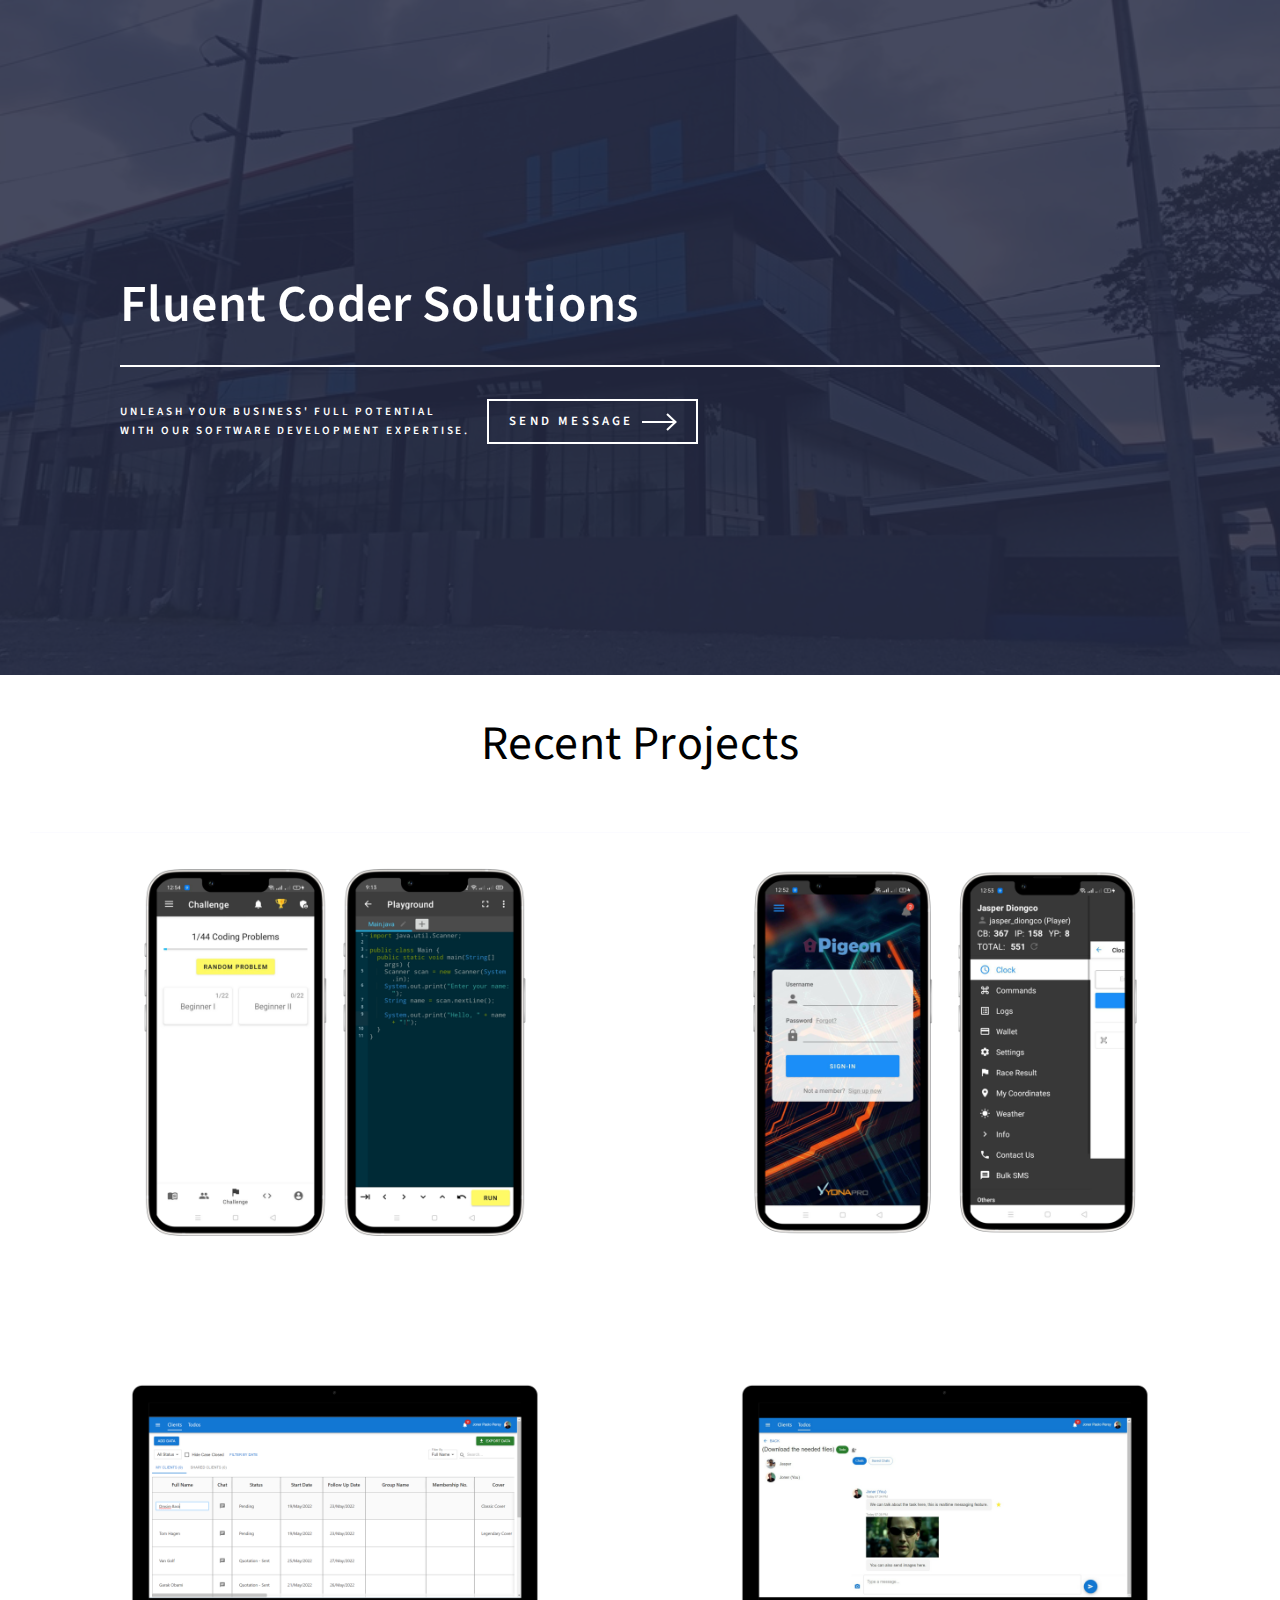
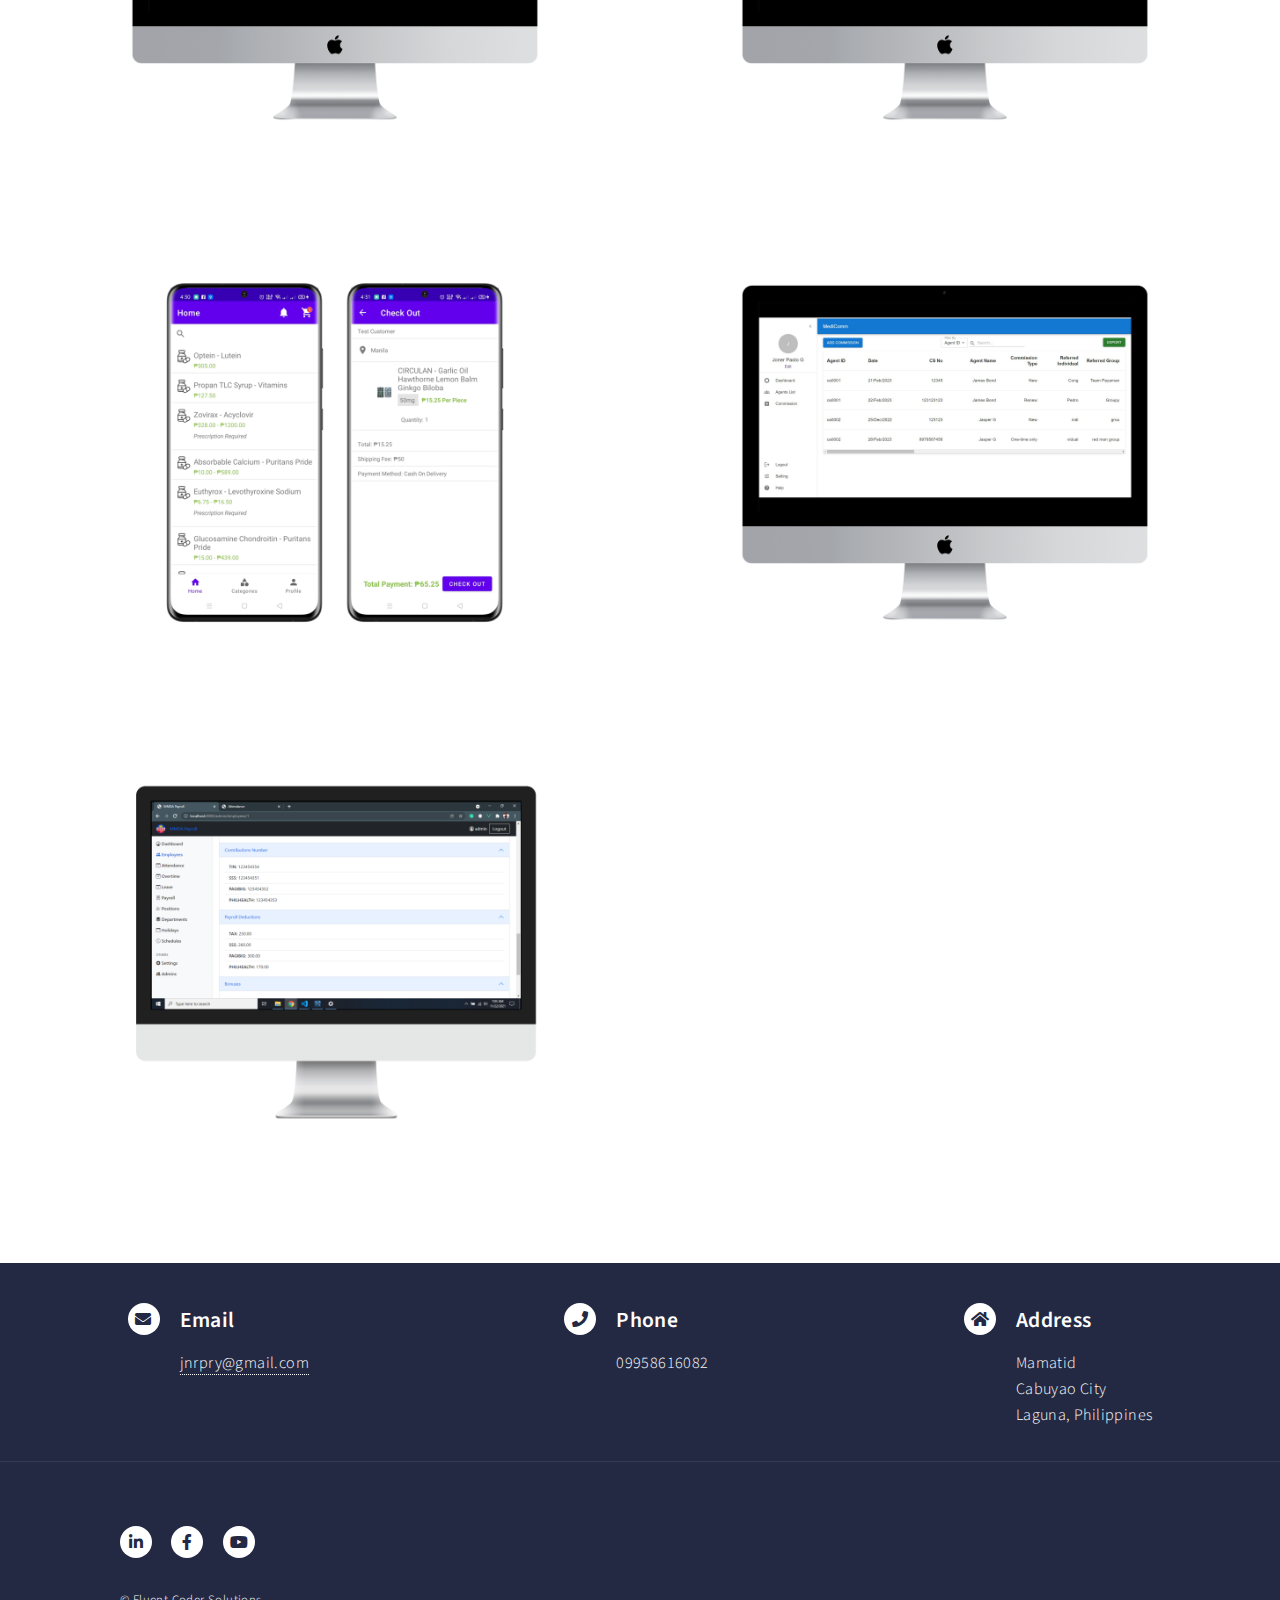
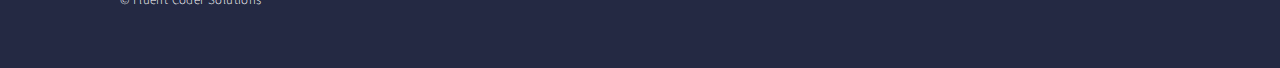
==== commit a790d505: "youtube link update" ====
--- a/index.html
+++ b/index.html
@@ -212,7 +212,7 @@
 							class="icon brands alt fa-linkedin-in"><span class="label">LinkedIn</span></a></li>
 					<li><a href="https://web.facebook.com/FluentCoder" class="icon brands alt fa-facebook-f"><span
 								class="label">Facebook</span></a></li>
-					<li><a href="" class="icon brands alt fa-youtube"><span class="label">Youtube</span></a></li>
+					<li><a href="https://www.youtube.com/channel/UC3iZmvQUjeE47tRyuG5pSmQ" class="icon brands alt fa-youtube"><span class="label">Youtube</span></a></li>
 				</ul>
 				<ul class="copyright">
 					<li>&copy; Fluent Coder Solutions</li>
--- a/assets/css/main.css
+++ b/assets/css/main.css
@@ -3492,21 +3492,21 @@
 }
 
 #header.reveal {
-	-moz-animation: reveal-header 0.35s ease;
+	/* -moz-animation: reveal-header 0.35s ease;
 	-webkit-animation: reveal-header 0.35s ease;
 	-ms-animation: reveal-header 0.35s ease;
-	animation: reveal-header 0.35s ease;
+	animation: reveal-header 0.35s ease; */
 }
 
 #header.alt {
-	-moz-transition: opacity 2.5s ease;
+	/* -moz-transition: opacity 2.5s ease;
 	-webkit-transition: opacity 2.5s ease;
 	-ms-transition: opacity 2.5s ease;
 	transition: opacity 2.5s ease;
 	-moz-transition-delay: 0.75s;
 	-webkit-transition-delay: 0.75s;
 	-ms-transition-delay: 0.75s;
-	transition-delay: 0.75s;
+	transition-delay: 0.75s; */
 	-moz-animation: none;
 	-webkit-animation: none;
 	-ms-animation: none;
@@ -3642,7 +3642,7 @@
 	-webkit-align-items: center;
 	-ms-align-items: center;
 	align-items: center;
-	background-image: url("../../images/banner.jpg");
+	background-image: url("../../images/banner2.jpg");
 	display: -moz-flex;
 	display: -webkit-flex;
 	display: -ms-flex;
@@ -3663,14 +3663,14 @@
 }
 
 #banner:after {
-	-moz-transition: opacity 2.5s ease;
+	/* -moz-transition: opacity 2.5s ease;
 	-webkit-transition: opacity 2.5s ease;
 	-ms-transition: opacity 2.5s ease;
 	transition: opacity 2.5s ease;
 	-moz-transition-delay: 0.75s;
 	-webkit-transition-delay: 0.75s;
 	-ms-transition-delay: 0.75s;
-	transition-delay: 0.75s;
+	transition-delay: 0.75s; */
 	pointer-events: none;
 	background-color: #242943;
 	content: '';
@@ -3689,10 +3689,10 @@
 }
 
 #banner>.inner {
-	-moz-transition: opacity 1.5s ease, -moz-transform 0.5s ease-out, -moz-filter 0.5s ease, -webkit-filter 0.5s ease;
+	/* -moz-transition: opacity 1.5s ease, -moz-transform 0.5s ease-out, -moz-filter 0.5s ease, -webkit-filter 0.5s ease;
 	-webkit-transition: opacity 1.5s ease, -webkit-transform 0.5s ease-out, -webkit-filter 0.5s ease, -webkit-filter 0.5s ease;
 	-ms-transition: opacity 1.5s ease, -ms-transform 0.5s ease-out, -ms-filter 0.5s ease, -webkit-filter 0.5s ease;
-	transition: opacity 1.5s ease, transform 0.5s ease-out, filter 0.5s ease, -webkit-filter 0.5s ease;
+	transition: opacity 1.5s ease, transform 0.5s ease-out, filter 0.5s ease, -webkit-filter 0.5s ease; */
 	padding: 0 !important;
 	position: relative;
 	z-index: 2;
@@ -4005,10 +4005,10 @@
 /* Wrapper */
 
 #wrapper {
-	-moz-transition: -moz-filter 0.35s ease, -webkit-filter 0.35s ease, opacity 0.375s ease-out;
+	/* -moz-transition: -moz-filter 0.35s ease, -webkit-filter 0.35s ease, opacity 0.375s ease-out;
 	-webkit-transition: -webkit-filter 0.35s ease, -webkit-filter 0.35s ease, opacity 0.375s ease-out;
 	-ms-transition: -ms-filter 0.35s ease, -webkit-filter 0.35s ease, opacity 0.375s ease-out;
-	transition: filter 0.35s ease, -webkit-filter 0.35s ease, opacity 0.375s ease-out;
+	transition: filter 0.35s ease, -webkit-filter 0.35s ease, opacity 0.375s ease-out; */
 	padding-top: 3.25em;
 }
 
@@ -4043,10 +4043,10 @@
 /* Menu */
 
 #menu {
-	-moz-transition: -moz-transform 0.35s ease, opacity 0.35s ease, visibility 0.35s;
+	/* -moz-transition: -moz-transform 0.35s ease, opacity 0.35s ease, visibility 0.35s;
 	-webkit-transition: -webkit-transform 0.35s ease, opacity 0.35s ease, visibility 0.35s;
 	-ms-transition: -ms-transform 0.35s ease, opacity 0.35s ease, visibility 0.35s;
-	transition: transform 0.35s ease, opacity 0.35s ease, visibility 0.35s;
+	transition: transform 0.35s ease, opacity 0.35s ease, visibility 0.35s; */
 	-moz-align-items: center;
 	-webkit-align-items: center;
 	-ms-align-items: center;
@@ -4075,10 +4075,10 @@
 }
 
 #menu .inner {
-	-moz-transition: -moz-transform 0.35s ease-out, opacity 0.35s ease, visibility 0.35s;
+	/* -moz-transition: -moz-transform 0.35s ease-out, opacity 0.35s ease, visibility 0.35s;
 	-webkit-transition: -webkit-transform 0.35s ease-out, opacity 0.35s ease, visibility 0.35s;
 	-ms-transition: -ms-transform 0.35s ease-out, opacity 0.35s ease, visibility 0.35s;
-	transition: transform 0.35s ease-out, opacity 0.35s ease, visibility 0.35s;
+	transition: transform 0.35s ease-out, opacity 0.35s ease, visibility 0.35s; */
 	-moz-transform: rotateX(20deg);
 	-webkit-transform: rotateX(20deg);
 	-ms-transform: rotateX(20deg);
@@ -4136,10 +4136,10 @@
 }
 
 #menu .close {
-	-moz-transition: color 0.2s ease-in-out;
+	/* -moz-transition: color 0.2s ease-in-out;
 	-webkit-transition: color 0.2s ease-in-out;
 	-ms-transition: color 0.2s ease-in-out;
-	transition: color 0.2s ease-in-out;
+	transition: color 0.2s ease-in-out; */
 	-webkit-tap-highlight-color: rgba(0, 0, 0, 0);
 	border: 0;
 	cursor: pointer;
@@ -4160,10 +4160,10 @@
 
 #menu .close:before,
 #menu .close:after {
-	-moz-transition: opacity 0.2s ease-in-out;
+	/* -moz-transition: opacity 0.2s ease-in-out;
 	-webkit-transition: opacity 0.2s ease-in-out;
 	-ms-transition: opacity 0.2s ease-in-out;
-	transition: opacity 0.2s ease-in-out;
+	transition: opacity 0.2s ease-in-out; */
 	background-position: center;
 	background-repeat: no-repeat;
 	content: '';
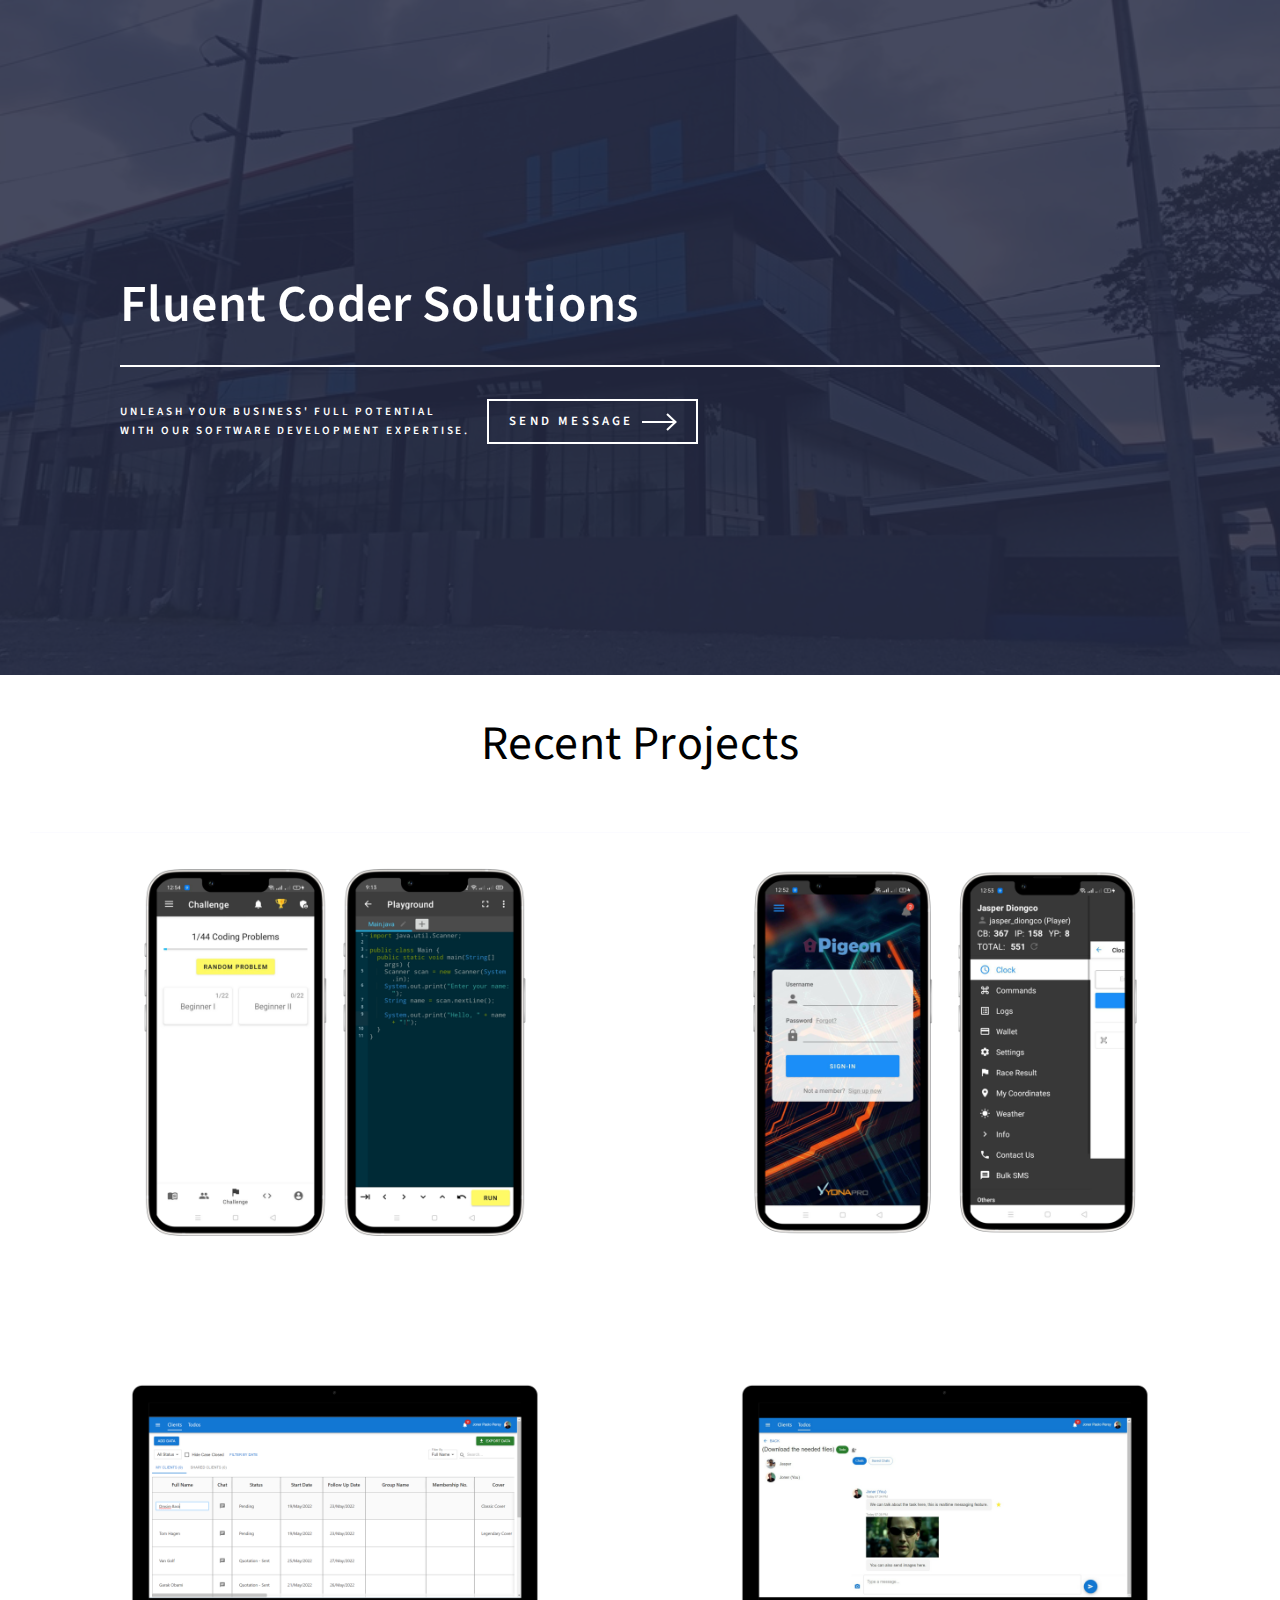
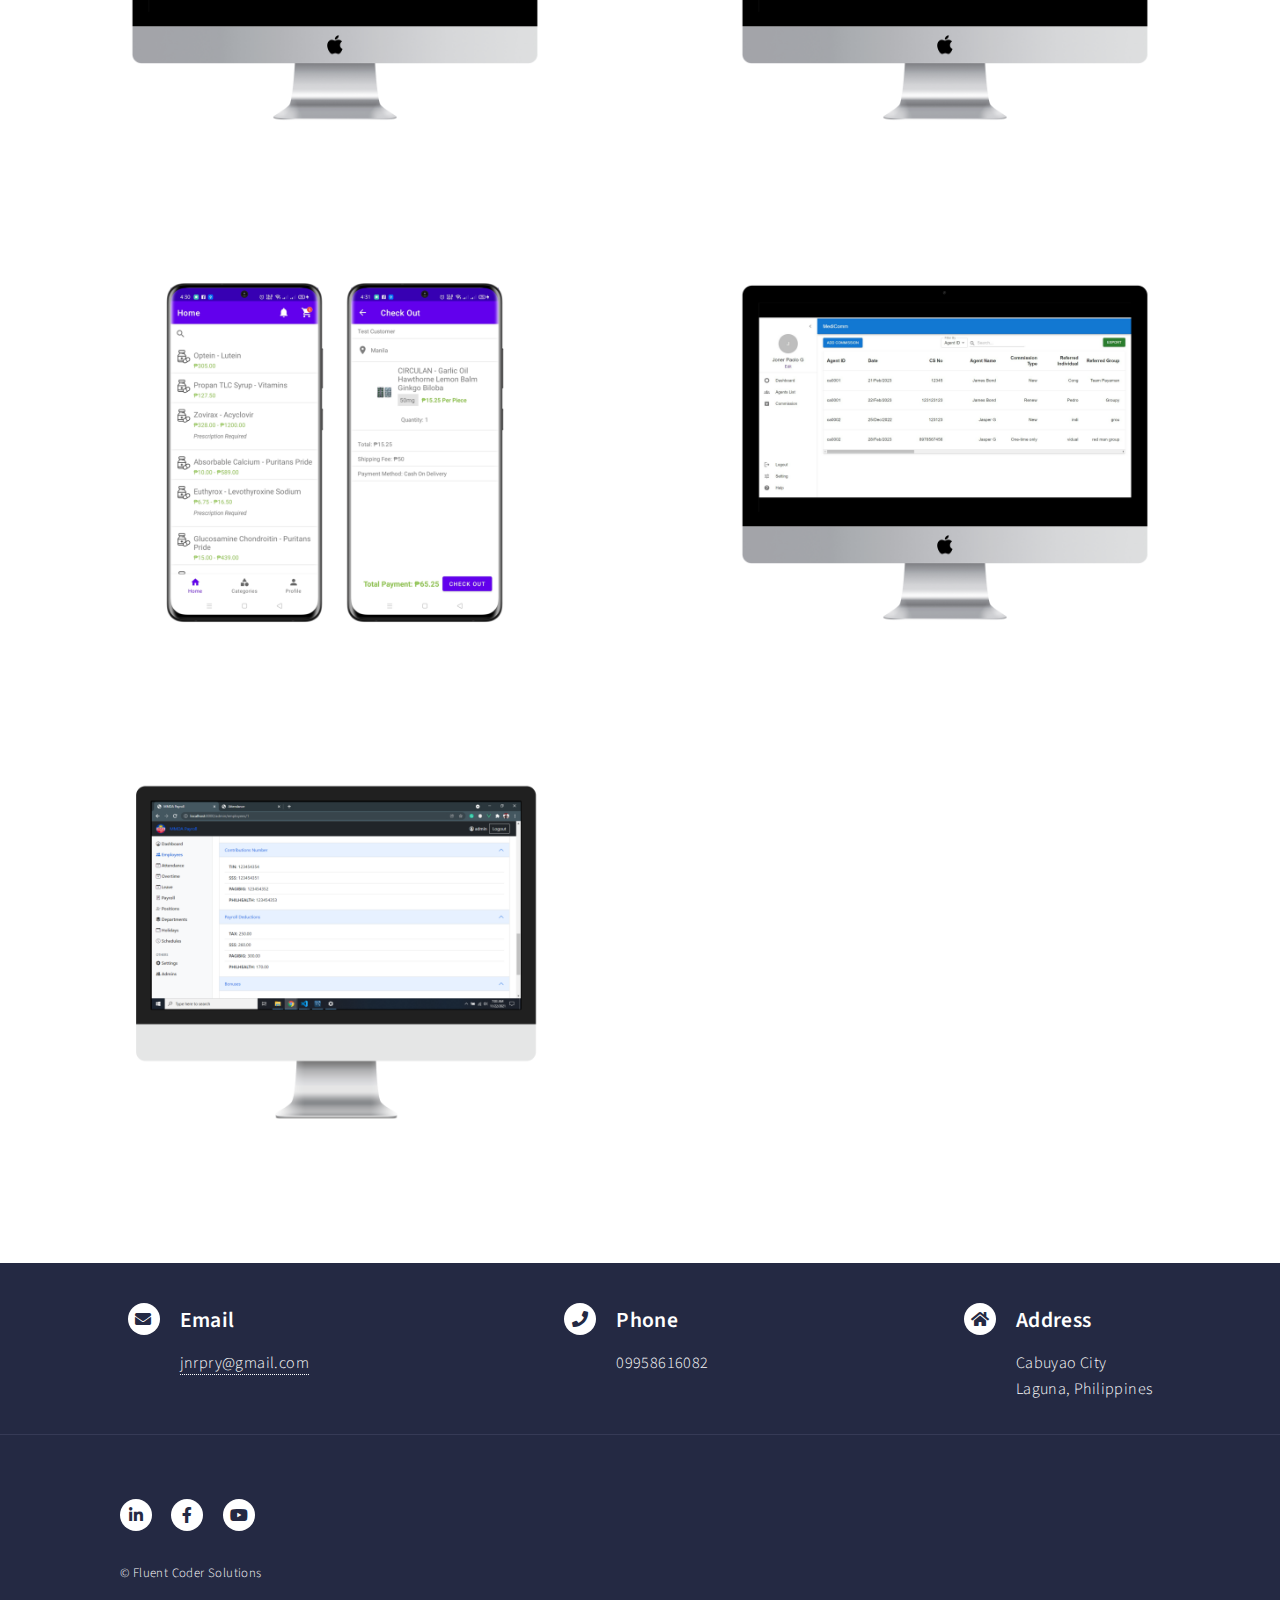
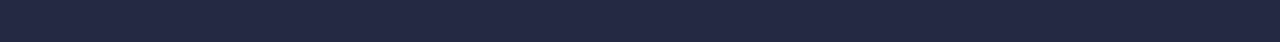
==== commit 0391a83d: "update device  responsiveness" ====
--- a/index.html
+++ b/index.html
@@ -195,7 +195,7 @@
 					<div class="contact-method">
 						<span class="icon solid alt fa-home"></span>
 						<h3>Address</h3>
-						<span>Mamatid<br />
+						<span>
 							Cabuyao City
 							<br />
 							Laguna, Philippines</span>
--- a/assets/css/main.css
+++ b/assets/css/main.css
@@ -287,6 +287,11 @@
 	width: 700px !important;
 }
 
+.inner p {
+	text-align: justify;
+	text-justify: inter-word;
+}
+
 /* Basic */
 
 @-ms-viewport {
@@ -3605,6 +3610,11 @@
 		right: 1.5em;
 	}
 
+	.container {
+		padding-bottom: 10px;
+		height: 300px;
+	}
+
 }
 
 @media screen and (max-width: 480px) {
@@ -3633,6 +3643,30 @@
 		right: 0;
 	}
 
+	.projects {
+		grid-template-columns: 1fr;
+	}
+
+	.container {
+		padding-bottom: 10px;
+		height: 300px;
+	}
+
+	#contact {
+		padding-left: 45px;
+	}
+
+	.split {
+		flex-direction: column;
+		align-items: flex-start;
+	}
+
+	.inner {
+		display: flex;
+		align-items: center;
+		justify-content: center;
+		flex-direction: column;
+	}
 }
 
 /* Banner */
